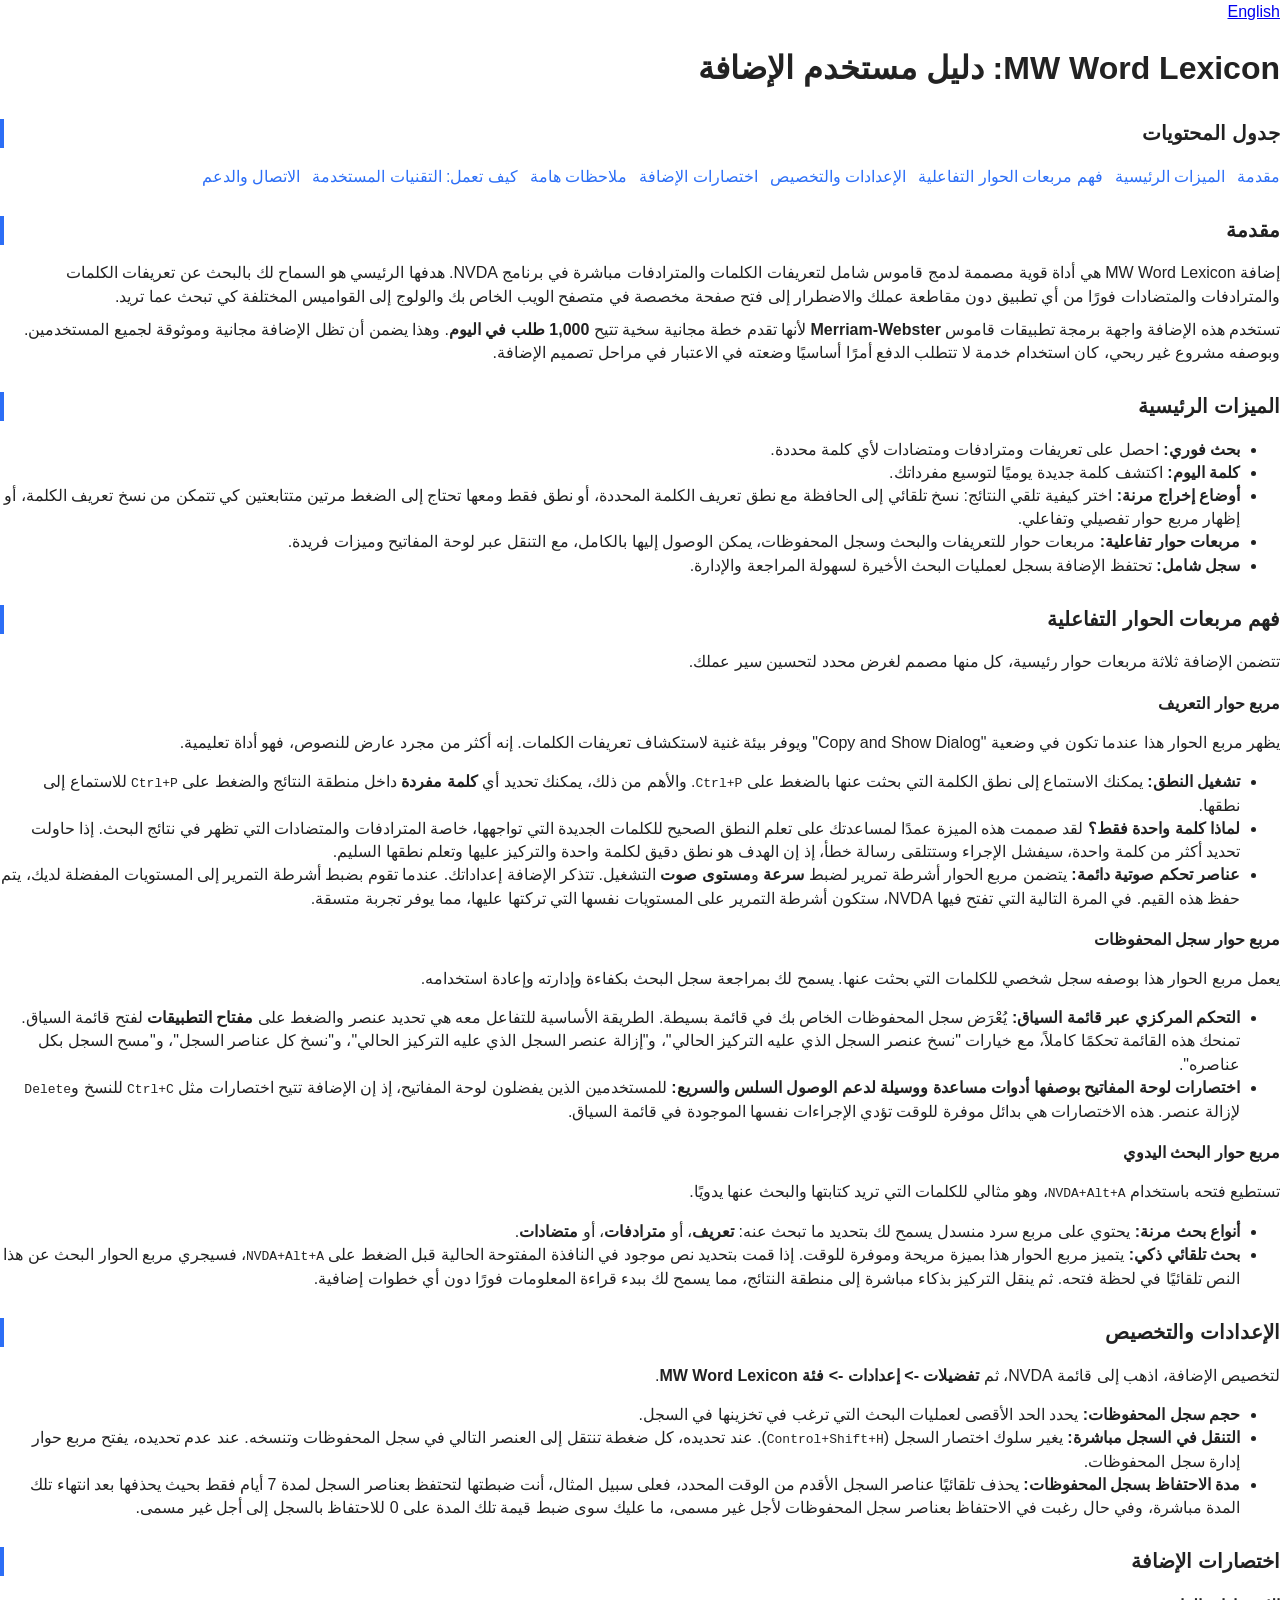
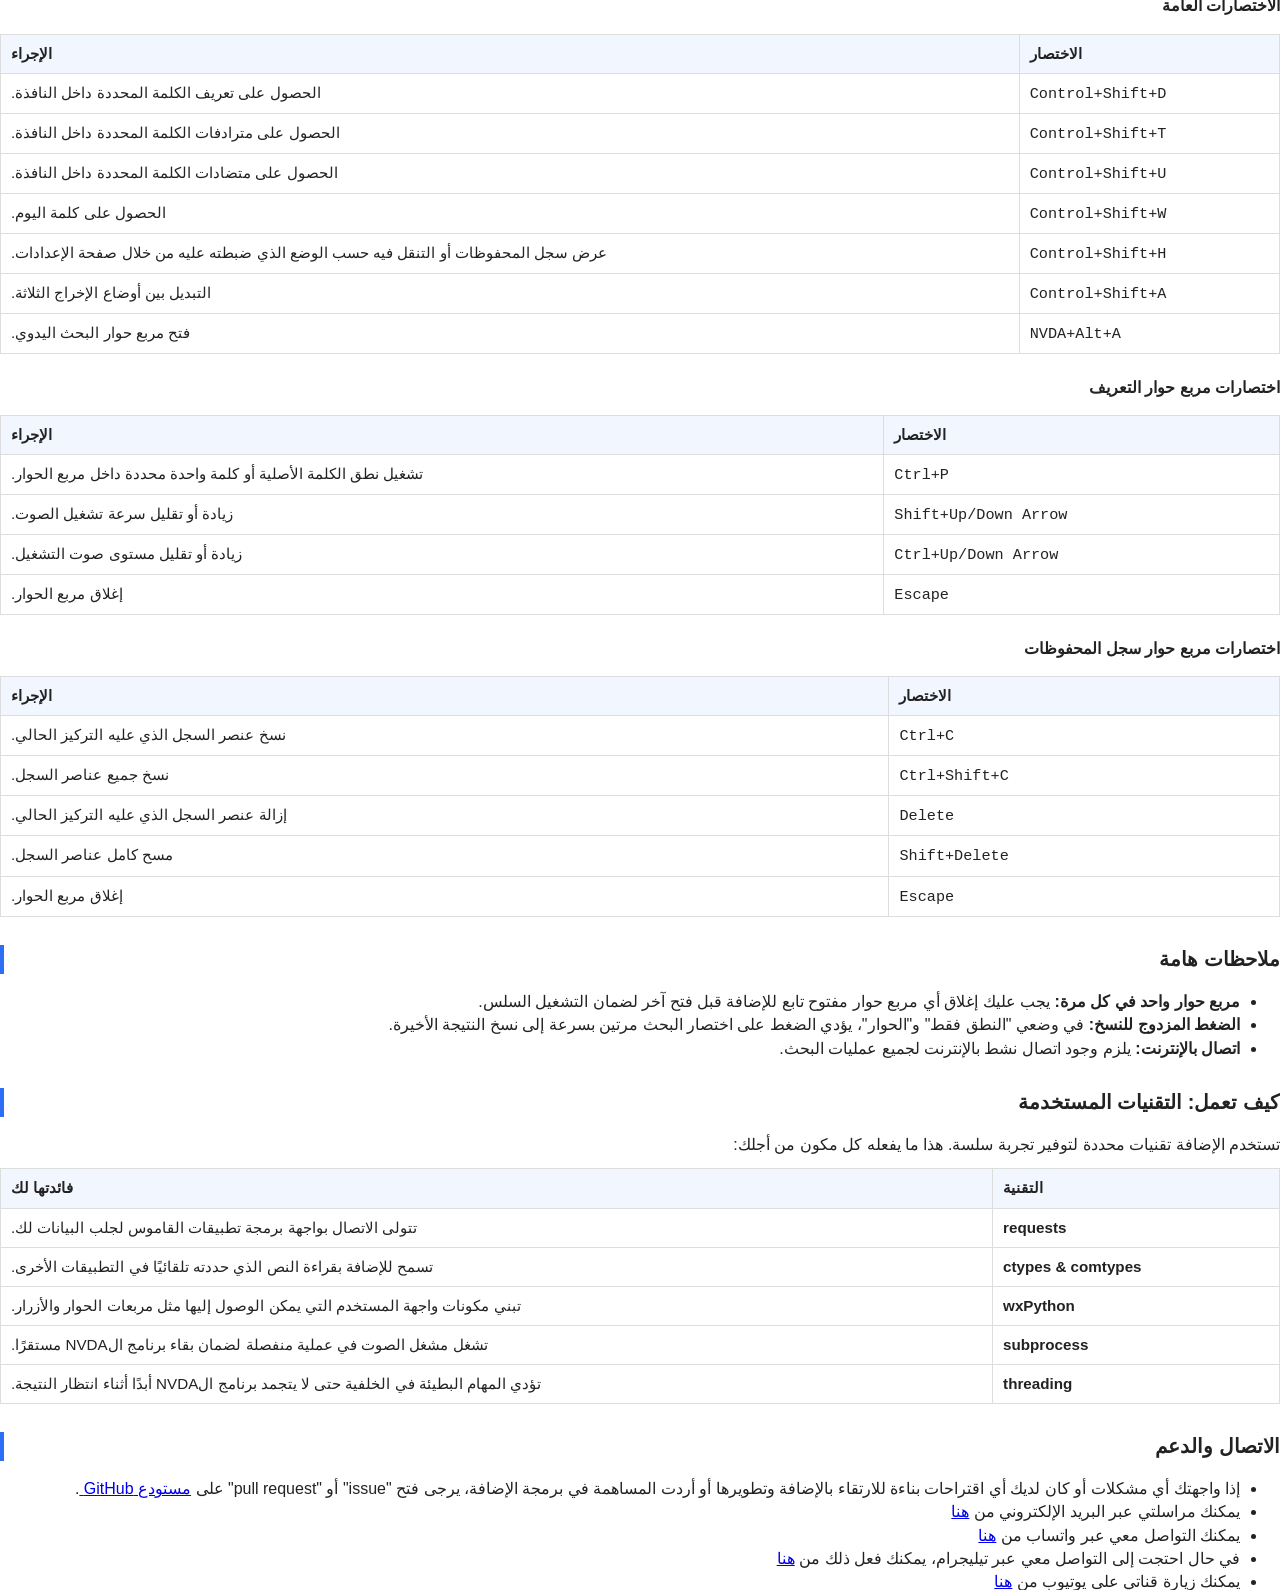
==== docs/ar/ara.html @ 2c781e79 "Add user guide in both English and Arabic for the add-on" ====
<!DOCTYPE html>
<html lang="ar" dir="rtl">
<head>
    <meta charset="UTF-8">
    <meta name="viewport" content="width=device-width, initial-scale=1.0">
    <title>دليل مستخدم إضافة MW Word Lexicon</title>
    <link rel="stylesheet" href="style.css">
</head>
<body>
    <a href="../en/eng.html">English</a>
    <div class="container">
        <h1>MW Word Lexicon: دليل مستخدم الإضافة</h1>

        <nav id="toc">
            <h2>جدول المحتويات</h2>
            <ul>
                <li><a href="#introduction">مقدمة</a></li>
                <li><a href="#features">الميزات الرئيسية</a></li>
                <li><a href="#dialogs">فهم مربعات الحوار التفاعلية</a></li>
                <li><a href="#settings">الإعدادات والتخصيص</a></li>
                <li><a href="#shortcuts">اختصارات الإضافة</a></li>
                <li><a href="#important-notes">ملاحظات هامة</a></li>
                <li><a href="#tech">كيف تعمل: التقنيات المستخدمة</a></li>
                <li><a href="#contact">الاتصال والدعم</a></li>
            </ul>
        </nav>

        <section id="introduction">
            <h2>مقدمة</h2>
            <p>
                إضافة MW Word Lexicon هي أداة قوية مصممة لدمج قاموس شامل لتعريفات الكلمات والمترادفات مباشرة في برنامج NVDA. هدفها الرئيسي هو السماح لك بالبحث عن تعريفات الكلمات والمترادفات والمتضادات فورًا من أي تطبيق دون مقاطعة عملك والاضطرار إلى فتح صفحة مخصصة في متصفح الويب الخاص بك والولوج إلى القواميس المختلفة كي تبحث عما تريد.
            </p>
            <p>
                تستخدم هذه الإضافة واجهة برمجة تطبيقات قاموس <strong>Merriam-Webster</strong> لأنها تقدم خطة مجانية سخية تتيح <strong>1,000 طلب في اليوم</strong>. وهذا يضمن أن تظل الإضافة مجانية وموثوقة لجميع المستخدمين. وبوصفه مشروع غير ربحي، كان استخدام خدمة لا تتطلب الدفع أمرًا أساسيًا وضعته في الاعتبار في مراحل تصميم الإضافة.
            </p>
        </section>

        <section id="features">
            <h2>الميزات الرئيسية</h2>
            <ul>
                <li><strong>بحث فوري:</strong> احصل على تعريفات ومترادفات ومتضادات لأي كلمة محددة.</li>
                <li><strong>كلمة اليوم:</strong> اكتشف كلمة جديدة يوميًا لتوسيع مفرداتك.</li>
                <li><strong>أوضاع إخراج مرنة:</strong> اختر كيفية تلقي النتائج: نسخ تلقائي إلى الحافظة مع نطق تعريف الكلمة المحددة، أو نطق فقط ومعها تحتاج إلى الضغط مرتين متتابعتين كي تتمكن من نسخ تعريف الكلمة، أو إظهار مربع حوار تفصيلي وتفاعلي.</li>
                <li><strong>مربعات حوار تفاعلية:</strong> مربعات حوار للتعريفات والبحث وسجل المحفوظات، يمكن الوصول إليها بالكامل، مع التنقل عبر لوحة المفاتيح وميزات فريدة.</li>
                <li><strong>سجل شامل:</strong> تحتفظ الإضافة بسجل لعمليات البحث الأخيرة لسهولة المراجعة والإدارة.</li>
            </ul>
        </section>

        <section id="dialogs">
            <h2>فهم مربعات الحوار التفاعلية</h2>
            <p>تتضمن الإضافة ثلاثة مربعات حوار رئيسية، كل منها مصمم لغرض محدد لتحسين سير عملك.</p>

            <h3>مربع حوار التعريف</h3>
            <p>
                يظهر مربع الحوار هذا عندما تكون في وضعية "Copy and Show Dialog" ويوفر بيئة غنية لاستكشاف تعريفات الكلمات. إنه أكثر من مجرد عارض للنصوص، فهو أداة تعليمية.
            </p>
            <ul>
                <li>
                    <strong>تشغيل النطق:</strong> يمكنك الاستماع إلى نطق الكلمة التي بحثت عنها بالضغط على <code>Ctrl+P</code>. والأهم من ذلك، يمكنك تحديد أي <strong>كلمة مفردة</strong> داخل منطقة النتائج والضغط على <code>Ctrl+P</code> للاستماع إلى نطقها.
                </li>
                <li>
                    <strong>لماذا كلمة واحدة فقط؟</strong> لقد صممت هذه الميزة عمدًا لمساعدتك على تعلم النطق الصحيح للكلمات الجديدة التي تواجهها، خاصة المترادفات والمتضادات التي تظهر في نتائج البحث. إذا حاولت تحديد أكثر من كلمة واحدة، سيفشل الإجراء وستتلقى رسالة خطأ، إذ إن الهدف هو نطق دقيق لكلمة واحدة والتركيز عليها وتعلم نطقها السليم.
                </li>
                <li>
                    <strong>عناصر تحكم صوتية دائمة:</strong> يتضمن مربع الحوار أشرطة تمرير لضبط <strong>سرعة</strong> و<strong>مستوى صوت</strong> التشغيل. تتذكر الإضافة إعداداتك. عندما تقوم بضبط أشرطة التمرير إلى المستويات المفضلة لديك، يتم حفظ هذه القيم. في المرة التالية التي تفتح فيها NVDA، ستكون أشرطة التمرير على المستويات نفسها التي تركتها عليها، مما يوفر تجربة متسقة.
                </li>
            </ul>

            <h3>مربع حوار سجل المحفوظات</h3>
            <p>
                يعمل مربع الحوار هذا بوصفه سجل شخصي للكلمات التي بحثت عنها. يسمح لك بمراجعة سجل البحث بكفاءة وإدارته وإعادة استخدامه.
            </p>
            <ul>
                <li>
                    <strong>التحكم المركزي عبر قائمة السياق:</strong> يُعْرَض سجل المحفوظات الخاص بك في قائمة بسيطة. الطريقة الأساسية للتفاعل معه هي تحديد عنصر والضغط على <strong>مفتاح التطبيقات</strong> لفتح قائمة السياق. تمنحك هذه القائمة تحكمًا كاملاً، مع خيارات "نسخ عنصر السجل الذي عليه التركيز الحالي"، و"إزالة عنصر السجل الذي عليه التركيز الحالي"، و"نسخ كل عناصر السجل"، و"مسح السجل بكل عناصره".
                </li>
                <li>
                    <strong>اختصارات لوحة المفاتيح بوصفها أدوات مساعدة ووسيلة لدعم الوصول السلس والسريع:</strong> للمستخدمين الذين يفضلون لوحة المفاتيح، إذ إن الإضافة تتيح اختصارات مثل <code>Ctrl+C</code> للنسخ و<code>Delete</code> لإزالة عنصر. هذه الاختصارات هي بدائل موفرة للوقت تؤدي الإجراءات نفسها الموجودة في قائمة السياق.
                </li>
            </ul>

            <h3>مربع حوار البحث اليدوي</h3>
            <p>
                تستطيع فتحه باستخدام <code>NVDA+Alt+A</code>، وهو مثالي للكلمات التي تريد كتابتها والبحث عنها يدويًا.
            </p>
            <ul>
                <li>
                    <strong>أنواع بحث مرنة:</strong> يحتوي على مربع سرد منسدل يسمح لك بتحديد ما تبحث عنه: <strong>تعريف</strong>، أو <strong>مترادفات</strong>، أو <strong>متضادات</strong>.
                </li>
                <li>
                    <strong>بحث تلقائي ذكي:</strong> يتميز مربع الحوار هذا بميزة مريحة وموفرة للوقت. إذا قمت بتحديد نص موجود في النافذة المفتوحة الحالية  قبل الضغط على <code>NVDA+Alt+A</code>، فسيجري مربع الحوار البحث عن هذا النص تلقائيًا في لحظة فتحه. ثم ينقل التركيز بذكاء مباشرة إلى منطقة النتائج، مما يسمح لك ببدء قراءة المعلومات فورًا دون أي خطوات إضافية.
                </li>
            </ul>
        </section>

        <section id="settings">
             <h2>الإعدادات والتخصيص</h2>
            <p>
                لتخصيص الإضافة، اذهب إلى قائمة NVDA، ثم <strong>تفضيلات -> إعدادات -> فئة MW Word Lexicon</strong>.
            </p>
            <ul>
                <li><strong>حجم سجل المحفوظات:</strong> يحدد الحد الأقصى لعمليات البحث التي ترغب في تخزينها في السجل.</li>
                <li><strong>التنقل في السجل مباشرة:</strong> يغير سلوك اختصار السجل (<code>Control+Shift+H</code>). عند تحديده، كل ضغطة تنتقل إلى العنصر التالي في سجل المحفوظات وتنسخه. عند عدم تحديده، يفتح مربع حوار إدارة سجل المحفوظات.</li>
                <li><strong>مدة الاحتفاظ بسجل المحفوظات:</strong> يحذف تلقائيًا عناصر السجل الأقدم من الوقت المحدد، فعلى سبيل المثال، أنت ضبطتها لتحتفظ بعناصر السجل لمدة 7 أيام فقط بحيث يحذفها بعد انتهاء تلك المدة مباشرة، وفي حال رغبت في الاحتفاظ بعناصر سجل المحفوظات لأجل غير مسمى، ما عليك سوى ضبط قيمة تلك المدة على 0 للاحتفاظ بالسجل إلى أجل غير مسمى.</li>
            </ul>
        </section>

        <section id="shortcuts">
            <h2>اختصارات الإضافة</h2>
            
            <h3>الاختصارات العامة</h3>
            <table>
                <thead><tr><th>الاختصار</th><th>الإجراء</th></tr></thead>
                <tbody>
                    <tr><td><code>Control+Shift+D</code></td><td>الحصول على تعريف الكلمة المحددة داخل النافذة.</td></tr>
                    <tr><td><code>Control+Shift+T</code></td><td>الحصول على مترادفات الكلمة المحددة داخل النافذة.</td></tr>
                    <tr><td><code>Control+Shift+U</code></td><td>الحصول على متضادات الكلمة المحددة داخل النافذة.</td></tr>
                    <tr><td><code>Control+Shift+W</code></td><td>الحصول على كلمة اليوم.</td></tr>
                    <tr><td><code>Control+Shift+H</code></td><td>عرض سجل المحفوظات أو التنقل فيه حسب الوضع الذي ضبطته عليه من خلال صفحة الإعدادات.</td></tr>
                    <tr><td><code>Control+Shift+A</code></td><td>التبديل بين أوضاع الإخراج الثلاثة.</td></tr>
                    <tr><td><code>NVDA+Alt+A</code></td><td>فتح مربع حوار البحث اليدوي.</td></tr>
                </tbody>
            </table>

            <h3>اختصارات مربع حوار التعريف</h3>
            <table>
                <thead><tr><th>الاختصار</th><th>الإجراء</th></tr></thead>
                <tbody>
                    <tr><td><code>Ctrl+P</code></td><td>تشغيل نطق الكلمة الأصلية أو كلمة واحدة محددة داخل مربع الحوار.</td></tr>
                    <tr><td><code>Shift+Up/Down Arrow</code></td><td>زيادة أو تقليل سرعة تشغيل الصوت.</td></tr>
                    <tr><td><code>Ctrl+Up/Down Arrow</code></td><td>زيادة أو تقليل مستوى صوت التشغيل.</td></tr>
                    <tr><td><code>Escape</code></td><td>إغلاق مربع الحوار.</td></tr>
                </tbody>
            </table>

            <h3>اختصارات مربع حوار سجل المحفوظات</h3>
            <table>
                <thead><tr><th>الاختصار</th><th>الإجراء</th></tr></thead>
                <tbody>
                    <tr><td><code>Ctrl+C</code></td><td>نسخ عنصر السجل الذي عليه التركيز الحالي.</td></tr>
                    <tr><td><code>Ctrl+Shift+C</code></td><td>نسخ جميع عناصر السجل.</td></tr>
                    <tr><td><code>Delete</code></td><td>إزالة عنصر السجل الذي عليه التركيز الحالي.</td></tr>
                    <tr><td><code>Shift+Delete</code></td><td>مسح كامل عناصر السجل.</td></tr>
                    <tr><td><code>Escape</code></td><td>إغلاق مربع الحوار.</td></tr>
                </tbody>
            </table>
        </section>
        
        <section id="important-notes">
            <h2>ملاحظات هامة</h2>
            <ul>
                <li><strong>مربع حوار واحد في كل مرة:</strong> يجب عليك إغلاق أي مربع حوار مفتوح تابع للإضافة قبل فتح آخر لضمان التشغيل السلس.</li>
                <li><strong>الضغط المزدوج للنسخ:</strong> في وضعي "النطق فقط" و"الحوار"، يؤدي الضغط على اختصار البحث مرتين بسرعة إلى نسخ النتيجة الأخيرة.</li>
                <li><strong>اتصال بالإنترنت:</strong> يلزم وجود اتصال نشط بالإنترنت لجميع عمليات البحث.</li>
            </ul>
        </section>

        <section id="tech">
            <h2>كيف تعمل: التقنيات المستخدمة</h2>
            <p>تستخدم الإضافة تقنيات محددة لتوفير تجربة سلسة. هذا ما يفعله كل مكون من أجلك:</p>
            <table>
                <thead>
                    <tr>
                        <th>التقنية</th>
                        <th>فائدتها لك</th>
                    </tr>
                </thead>
                <tbody>
                    <tr>
                        <td><strong>requests</strong></td>
                        <td>تتولى الاتصال بواجهة برمجة تطبيقات القاموس لجلب البيانات لك.</td>
                    </tr>
                    <tr>
                        <td><strong>ctypes & comtypes</strong></td>
                        <td>تسمح للإضافة بقراءة النص الذي حددته تلقائيًا في التطبيقات الأخرى.</td>
                    </tr>
                    <tr>
                        <td><strong>wxPython</strong></td>
                        <td>تبني مكونات واجهة المستخدم التي يمكن الوصول إليها مثل مربعات الحوار والأزرار.</td>
                    </tr>
                    <tr>
                        <td><strong>subprocess</strong></td>
                        <td>تشغل مشغل الصوت في عملية منفصلة لضمان بقاء برنامج الNVDA مستقرًا.</td>
                    </tr>
                    <tr>
                        <td><strong>threading</strong></td>
                        <td>تؤدي المهام البطيئة في الخلفية حتى لا يتجمد برنامج الNVDA أبدًا أثناء انتظار النتيجة.</td>
                    </tr>
                </tbody>
            </table>
        </section>

        <section id="contact">
            <h2>الاتصال والدعم</h2>
            <ul>
                <li>إذا واجهتك أي مشكلات أو كان لديك أي اقتراحات بناءة للارتقاء بالإضافة وتطويرها أو أردت المساهمة في برمجة الإضافة، يرجى فتح "issue" أو "pull request" على
                    <a href="https://github.com/Abdullahashraf32/MW-word-lexicon/tree/MW-word-lexicon/">
                        مستودع GitHub
                    </a>.
                </li>
                <li>يمكنك مراسلتي عبر البريد الإلكتروني من <a href="mailto: abdullahashraf4846@gmail.com">هنا</a></li>
                <li>يمكنك التواصل معي عبر واتساب من <a href="https://wa.me/+201148467527">هنا</a></li>
                <li>في حال احتجت إلى التواصل معي عبر تيليجرام، يمكنك فعل ذلك من <a href="https://t.me/abdullahashraf4846">هنا</a></li>
                <li>يمكنك زيارة قناتي على يوتيوب من <a href="https://www.youtube.com/@AbdullahAshraf-zc5dx">هنا</a></li>
            </ul>
        </section>
    </div>
</body>
</html>
---- docs/ar/style.css ----
:root {
  --max-width: 980px;
  --accent: #2c6ef6;
  --muted: #666;
  --striped-bg: #fafafa;
  --table-border: #ddd;
  --heading-bg: #f6f8fb;
}

body {
  font-family: -apple-system, BlinkMacSystemFont, "Segoe UI", Roboto, "Helvetica Neue", Arial, sans-serif;
  margin: 0;
  padding: 0;
  color: #222;
  line-height: 1.45;
  background: #fff;
}

header {
  background: var(--heading-bg);
  border-bottom: 1px solid #e6e9ef;
  padding: 18px;
}

header h1 {
  margin: 0 0 8px 0;
  font-size: 1.6rem;
}

nav ul {
  list-style: none;
  padding: 0;
  margin: 0;
  display: flex;
  gap: 12px;
}

nav a {
  color: var(--accent);
  text-decoration: none;
}

main {
  max-width: var(--max-width);
  margin: 18px auto;
  padding: 0 18px;
}

h2 {
  margin-top: 28px;
  font-size: 1.25rem;
  border-left: 4px solid var(--accent);
  padding-left: 10px;
  background: #fff;
}

h3 {
  margin-top: 18px;
  font-size: 1rem;
}

p {
  margin: 10px 0;
}

table {
  width: 100%;
  border-collapse: collapse;
  margin: 12px 0 22px 0;
  font-size: 0.95rem;
}

table th,
table td {
  border: 1px solid var(--table-border);
  padding: 8px 10px;
  text-align: left;
  vertical-align: top;
}

table thead th {
  background: #f2f6ff;
  font-weight: 600;
}

table.striped tbody tr:nth-child(odd) {
  background: var(--striped-bg);
}

nav a:hover,
nav a:focus {
  text-decoration: underline;
}

footer {
  max-width: var(--max-width);
  margin: 24px auto;
  padding: 10px 18px;
  color: var(--muted);
  font-size: 0.9rem;
  border-top: 1px solid #eee;
}
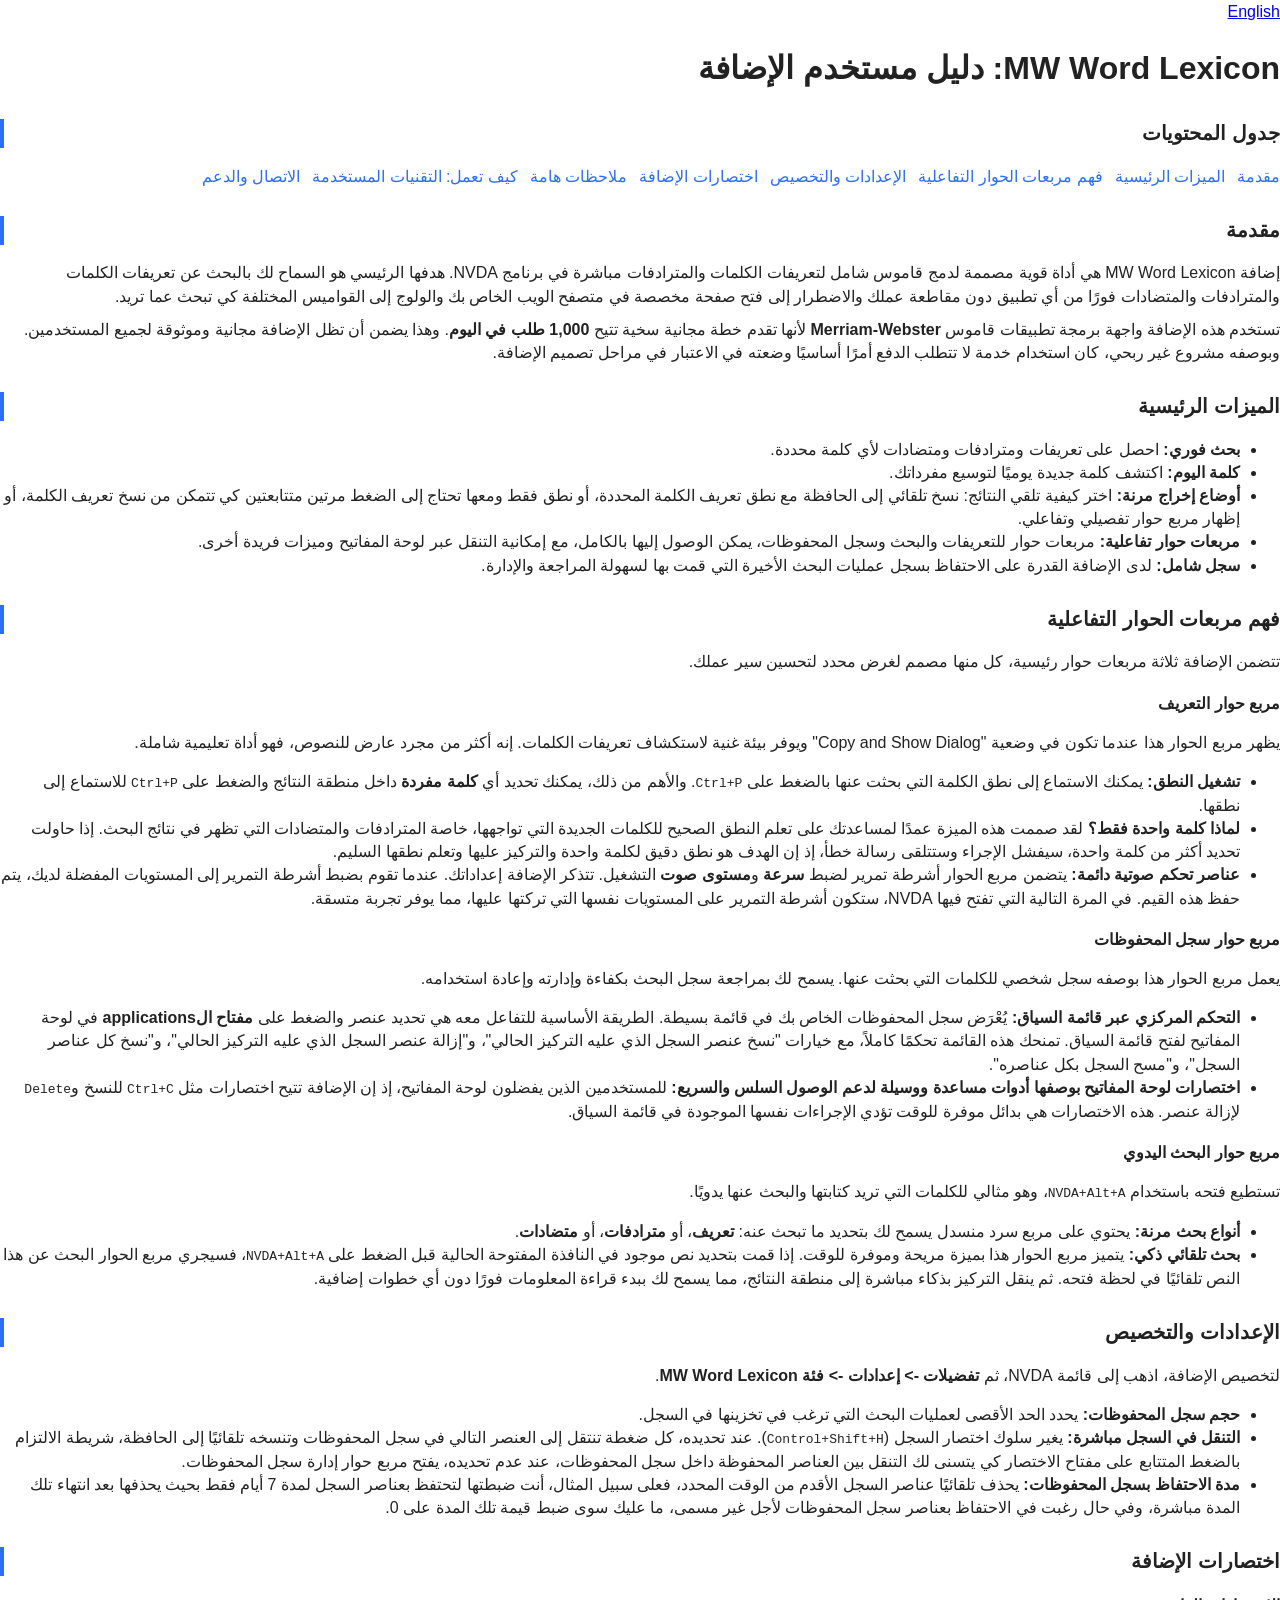
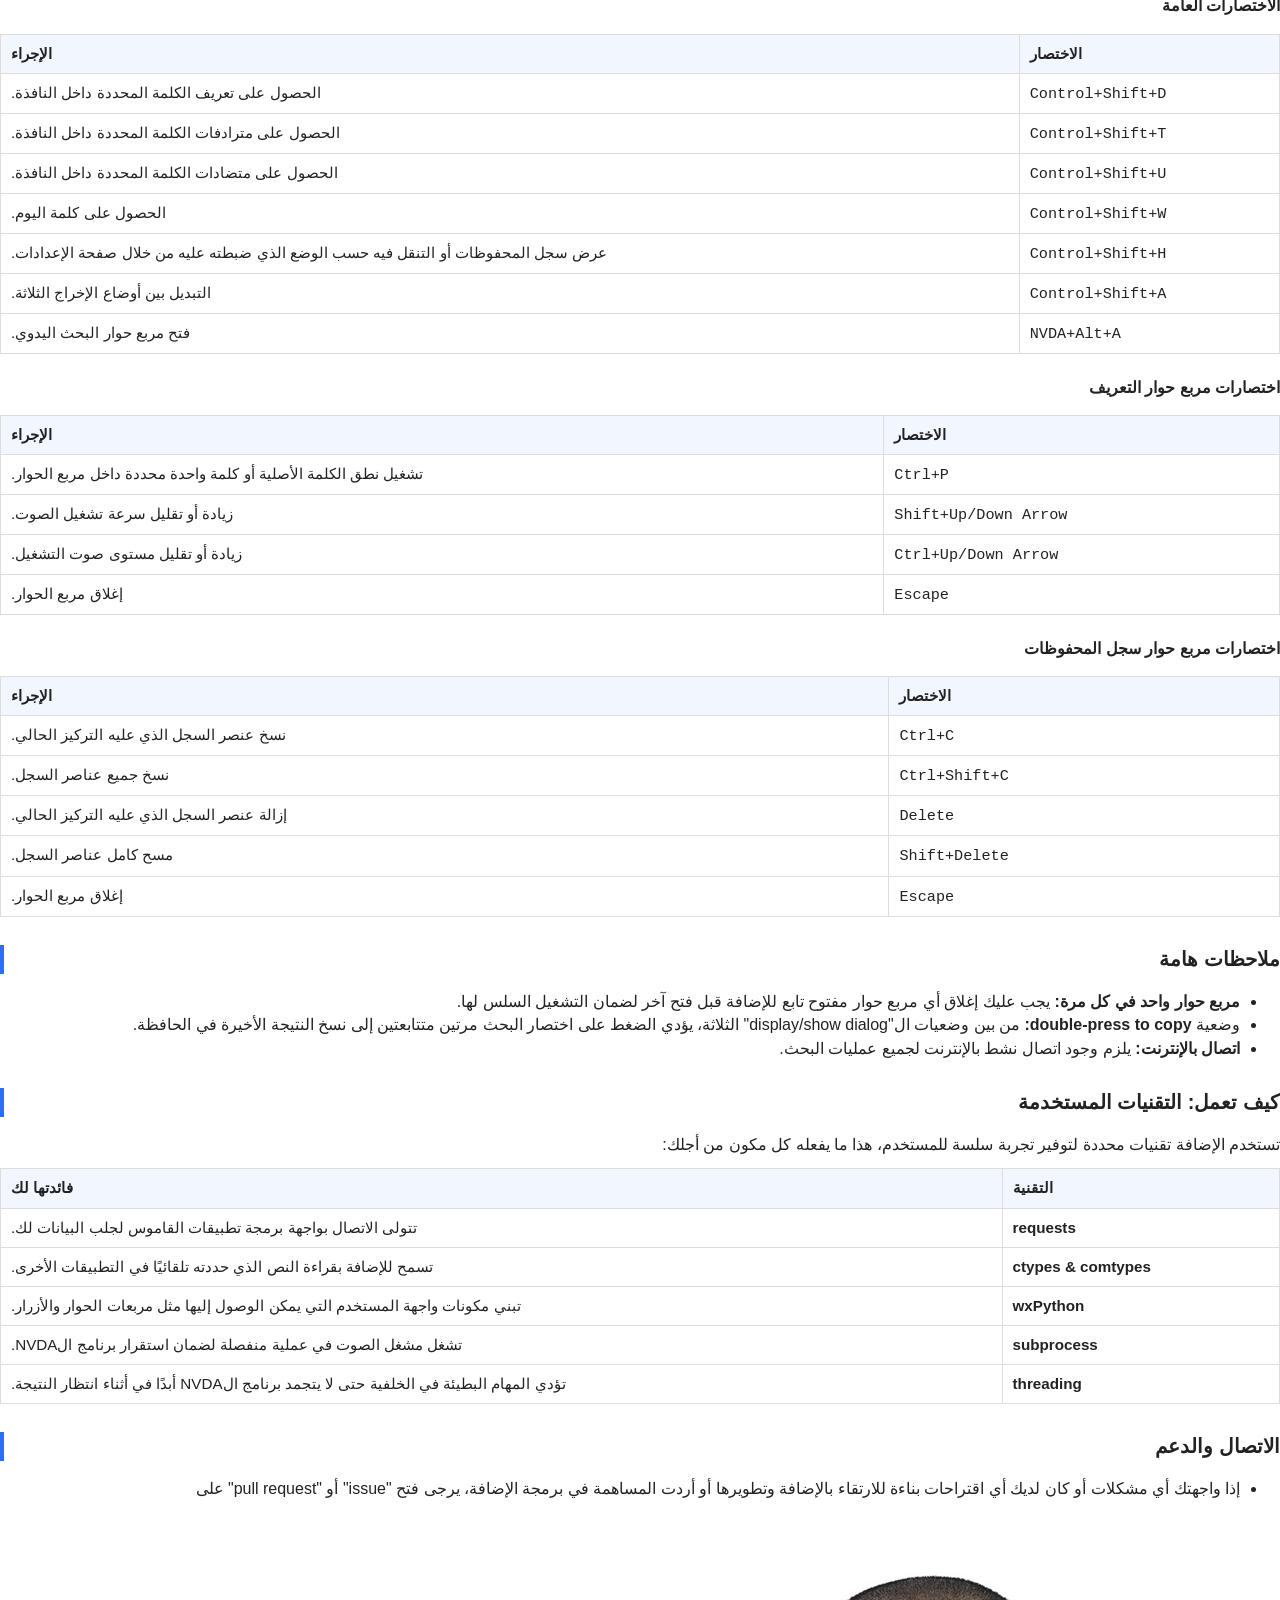
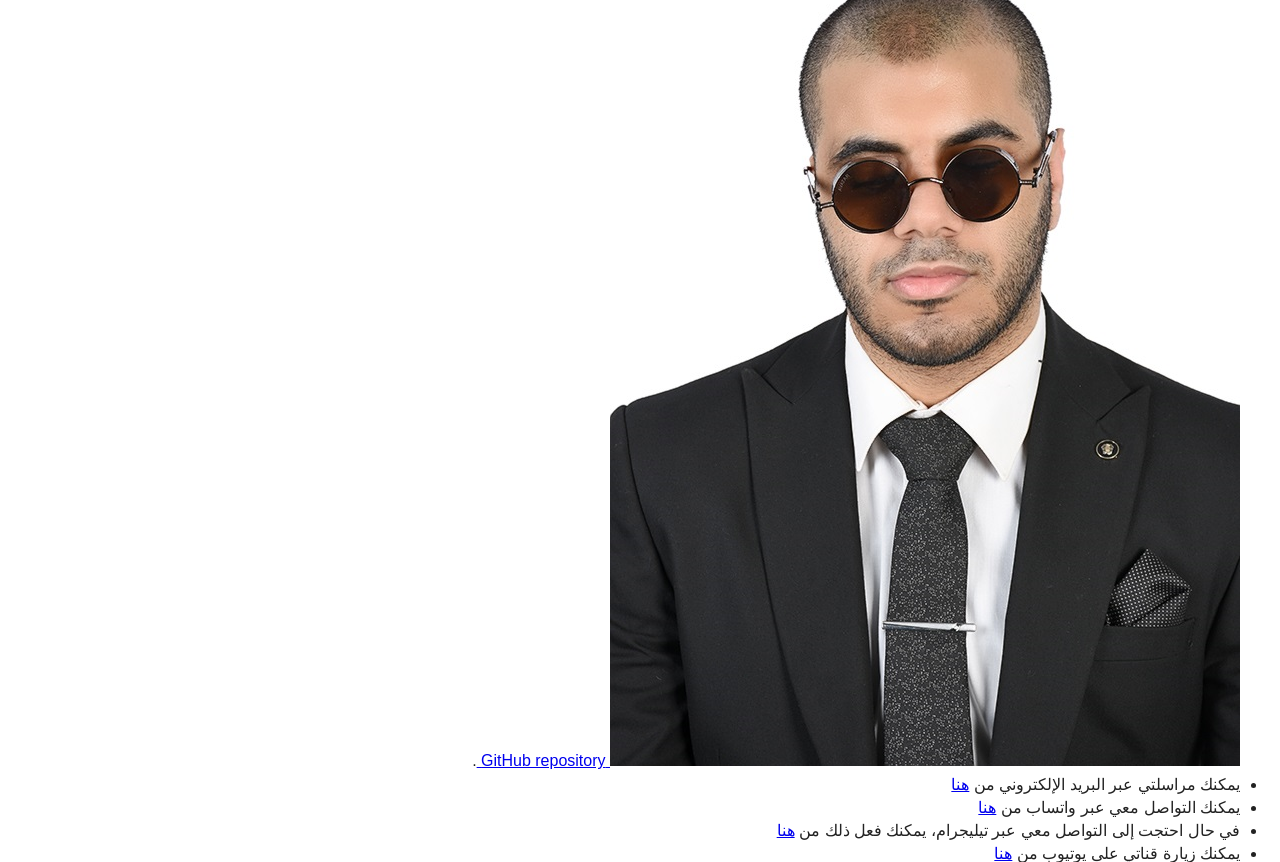
==== commit 4b2cc31f: "Add NVDA addon template, include GPLv2 LICENSE file, and adding some improvements for the user guide" ====
--- a/docs/ar/ara.html
+++ b/docs/ar/ara.html
@@ -41,8 +41,8 @@
                 <li><strong>بحث فوري:</strong> احصل على تعريفات ومترادفات ومتضادات لأي كلمة محددة.</li>
                 <li><strong>كلمة اليوم:</strong> اكتشف كلمة جديدة يوميًا لتوسيع مفرداتك.</li>
                 <li><strong>أوضاع إخراج مرنة:</strong> اختر كيفية تلقي النتائج: نسخ تلقائي إلى الحافظة مع نطق تعريف الكلمة المحددة، أو نطق فقط ومعها تحتاج إلى الضغط مرتين متتابعتين كي تتمكن من نسخ تعريف الكلمة، أو إظهار مربع حوار تفصيلي وتفاعلي.</li>
-                <li><strong>مربعات حوار تفاعلية:</strong> مربعات حوار للتعريفات والبحث وسجل المحفوظات، يمكن الوصول إليها بالكامل، مع التنقل عبر لوحة المفاتيح وميزات فريدة.</li>
-                <li><strong>سجل شامل:</strong> تحتفظ الإضافة بسجل لعمليات البحث الأخيرة لسهولة المراجعة والإدارة.</li>
+                <li><strong>مربعات حوار تفاعلية:</strong> مربعات حوار للتعريفات والبحث وسجل المحفوظات، يمكن الوصول إليها بالكامل، مع إمكانية التنقل عبر لوحة المفاتيح وميزات فريدة أخرى.</li>
+                <li><strong>سجل شامل:</strong> لدى الإضافة القدرة على الاحتفاظ بسجل عمليات البحث الأخيرة التي قمت بها لسهولة المراجعة والإدارة.</li>
             </ul>
         </section>
 
@@ -52,7 +52,7 @@
 
             <h3>مربع حوار التعريف</h3>
             <p>
-                يظهر مربع الحوار هذا عندما تكون في وضعية "Copy and Show Dialog" ويوفر بيئة غنية لاستكشاف تعريفات الكلمات. إنه أكثر من مجرد عارض للنصوص، فهو أداة تعليمية.
+                يظهر مربع الحوار هذا عندما تكون في وضعية "Copy and Show Dialog" ويوفر بيئة غنية لاستكشاف تعريفات الكلمات. إنه أكثر من مجرد عارض للنصوص، فهو أداة تعليمية شاملة.
             </p>
             <ul>
                 <li>
@@ -72,7 +72,7 @@
             </p>
             <ul>
                 <li>
-                    <strong>التحكم المركزي عبر قائمة السياق:</strong> يُعْرَض سجل المحفوظات الخاص بك في قائمة بسيطة. الطريقة الأساسية للتفاعل معه هي تحديد عنصر والضغط على <strong>مفتاح التطبيقات</strong> لفتح قائمة السياق. تمنحك هذه القائمة تحكمًا كاملاً، مع خيارات "نسخ عنصر السجل الذي عليه التركيز الحالي"، و"إزالة عنصر السجل الذي عليه التركيز الحالي"، و"نسخ كل عناصر السجل"، و"مسح السجل بكل عناصره".
+                    <strong>التحكم المركزي عبر قائمة السياق:</strong> يُعْرَض سجل المحفوظات الخاص بك في قائمة بسيطة. الطريقة الأساسية للتفاعل معه هي تحديد عنصر والضغط على <strong>مفتاح الapplications</strong> في لوحة المفاتيح لفتح قائمة السياق. تمنحك هذه القائمة تحكمًا كاملاً، مع خيارات "نسخ عنصر السجل الذي عليه التركيز الحالي"، و"إزالة عنصر السجل الذي عليه التركيز الحالي"، و"نسخ كل عناصر السجل"، و"مسح السجل بكل عناصره".
                 </li>
                 <li>
                     <strong>اختصارات لوحة المفاتيح بوصفها أدوات مساعدة ووسيلة لدعم الوصول السلس والسريع:</strong> للمستخدمين الذين يفضلون لوحة المفاتيح، إذ إن الإضافة تتيح اختصارات مثل <code>Ctrl+C</code> للنسخ و<code>Delete</code> لإزالة عنصر. هذه الاختصارات هي بدائل موفرة للوقت تؤدي الإجراءات نفسها الموجودة في قائمة السياق.
@@ -100,8 +100,8 @@
             </p>
             <ul>
                 <li><strong>حجم سجل المحفوظات:</strong> يحدد الحد الأقصى لعمليات البحث التي ترغب في تخزينها في السجل.</li>
-                <li><strong>التنقل في السجل مباشرة:</strong> يغير سلوك اختصار السجل (<code>Control+Shift+H</code>). عند تحديده، كل ضغطة تنتقل إلى العنصر التالي في سجل المحفوظات وتنسخه. عند عدم تحديده، يفتح مربع حوار إدارة سجل المحفوظات.</li>
-                <li><strong>مدة الاحتفاظ بسجل المحفوظات:</strong> يحذف تلقائيًا عناصر السجل الأقدم من الوقت المحدد، فعلى سبيل المثال، أنت ضبطتها لتحتفظ بعناصر السجل لمدة 7 أيام فقط بحيث يحذفها بعد انتهاء تلك المدة مباشرة، وفي حال رغبت في الاحتفاظ بعناصر سجل المحفوظات لأجل غير مسمى، ما عليك سوى ضبط قيمة تلك المدة على 0 للاحتفاظ بالسجل إلى أجل غير مسمى.</li>
+                <li><strong>التنقل في السجل مباشرة:</strong> يغير سلوك اختصار السجل (<code>Control+Shift+H</code>). عند تحديده، كل ضغطة تنتقل إلى العنصر التالي في سجل المحفوظات وتنسخه تلقائيًا إلى الحافظة، شريطة الالتزام بالضغط المتتابع على مفتاح الاختصار كي يتسنى لك التنقل بين العناصر المحفوظة داخل سجل المحفوظات، عند عدم تحديده، يفتح مربع حوار إدارة سجل المحفوظات.</li>
+                <li><strong>مدة الاحتفاظ بسجل المحفوظات:</strong> يحذف تلقائيًا عناصر السجل الأقدم من الوقت المحدد، فعلى سبيل المثال، أنت ضبطتها لتحتفظ بعناصر السجل لمدة 7 أيام فقط بحيث يحذفها بعد انتهاء تلك المدة مباشرة، وفي حال رغبت في الاحتفاظ بعناصر سجل المحفوظات لأجل غير مسمى، ما عليك سوى ضبط قيمة تلك المدة على 0.</li>
             </ul>
         </section>
 
@@ -149,15 +149,15 @@
         <section id="important-notes">
             <h2>ملاحظات هامة</h2>
             <ul>
-                <li><strong>مربع حوار واحد في كل مرة:</strong> يجب عليك إغلاق أي مربع حوار مفتوح تابع للإضافة قبل فتح آخر لضمان التشغيل السلس.</li>
-                <li><strong>الضغط المزدوج للنسخ:</strong> في وضعي "النطق فقط" و"الحوار"، يؤدي الضغط على اختصار البحث مرتين بسرعة إلى نسخ النتيجة الأخيرة.</li>
+                <li><strong>مربع حوار واحد في كل مرة:</strong> يجب عليك إغلاق أي مربع حوار مفتوح تابع للإضافة قبل فتح آخر لضمان التشغيل السلس لها.</li>
+                <li>وضعية <strong>double-press to copy:</strong> من بين وضعيات ال"display/show dialog" الثلاثة، يؤدي الضغط على اختصار البحث مرتين متتابعتين إلى نسخ النتيجة الأخيرة في الحافظة.</li>
                 <li><strong>اتصال بالإنترنت:</strong> يلزم وجود اتصال نشط بالإنترنت لجميع عمليات البحث.</li>
             </ul>
         </section>
 
         <section id="tech">
             <h2>كيف تعمل: التقنيات المستخدمة</h2>
-            <p>تستخدم الإضافة تقنيات محددة لتوفير تجربة سلسة. هذا ما يفعله كل مكون من أجلك:</p>
+            <p>تستخدم الإضافة تقنيات محددة لتوفير تجربة سلسة للمستخدم، هذا ما يفعله كل مكون من أجلك:</p>
             <table>
                 <thead>
                     <tr>
@@ -180,11 +180,11 @@
                     </tr>
                     <tr>
                         <td><strong>subprocess</strong></td>
-                        <td>تشغل مشغل الصوت في عملية منفصلة لضمان بقاء برنامج الNVDA مستقرًا.</td>
+                        <td>تشغل مشغل الصوت في عملية منفصلة لضمان استقرار برنامج الNVDA.</td>
                     </tr>
                     <tr>
                         <td><strong>threading</strong></td>
-                        <td>تؤدي المهام البطيئة في الخلفية حتى لا يتجمد برنامج الNVDA أبدًا أثناء انتظار النتيجة.</td>
+                        <td>تؤدي المهام البطيئة في الخلفية حتى لا يتجمد برنامج الNVDA أبدًا في أثناء انتظار النتيجة.</td>
                     </tr>
                 </tbody>
             </table>
@@ -194,9 +194,11 @@
             <h2>الاتصال والدعم</h2>
             <ul>
                 <li>إذا واجهتك أي مشكلات أو كان لديك أي اقتراحات بناءة للارتقاء بالإضافة وتطويرها أو أردت المساهمة في برمجة الإضافة، يرجى فتح "issue" أو "pull request" على
-                    <a href="https://github.com/Abdullahashraf32/MW-word-lexicon/tree/MW-word-lexicon/">
-                        مستودع GitHub
-                    </a>.
+                    <a href="https://github.com/Abdullahashraf32/MW-word-lexicon/tree/MW-word-lexicon/"
+target="_blank" rel="noopener noreferrer">
+    <img src="DSC_8938.png" alt="My Photo"/>
+    GitHub repository
+  </a>.
                 </li>
                 <li>يمكنك مراسلتي عبر البريد الإلكتروني من <a href="mailto: abdullahashraf4846@gmail.com">هنا</a></li>
                 <li>يمكنك التواصل معي عبر واتساب من <a href="https://wa.me/+201148467527">هنا</a></li>
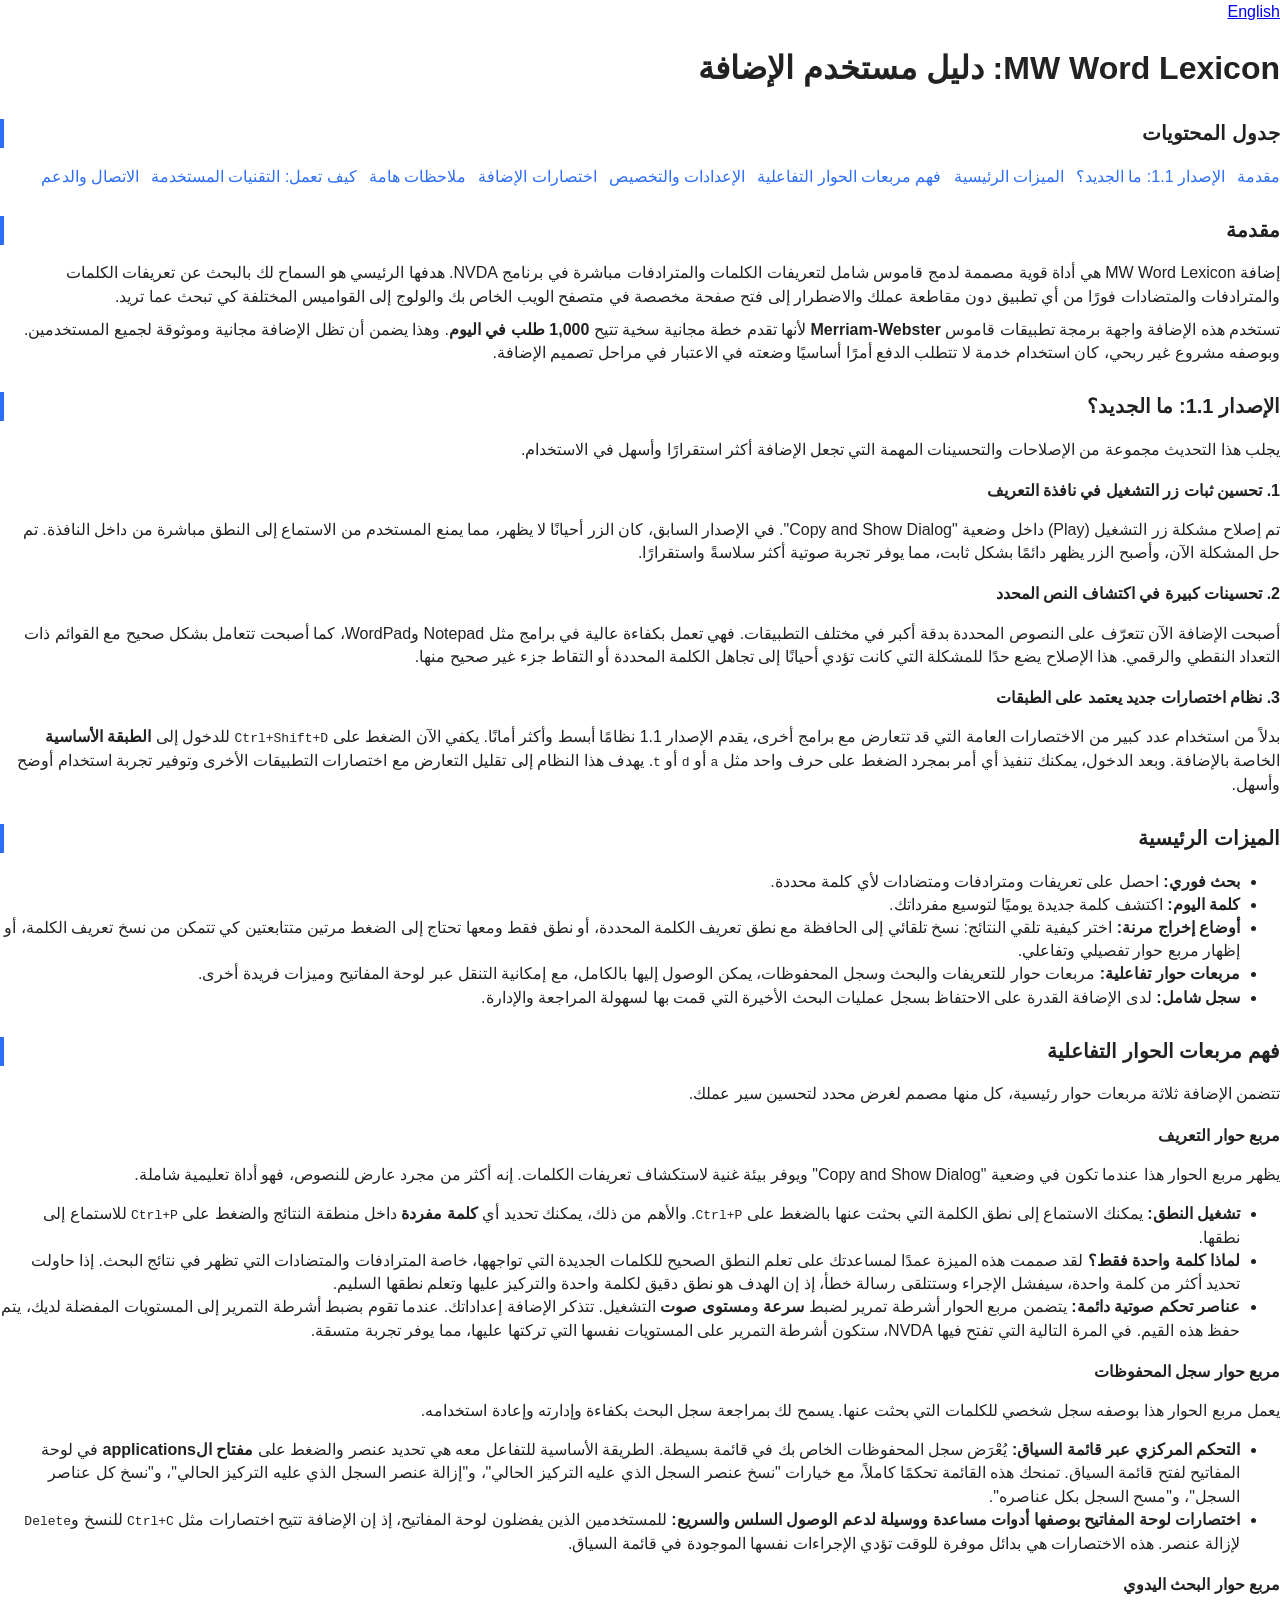
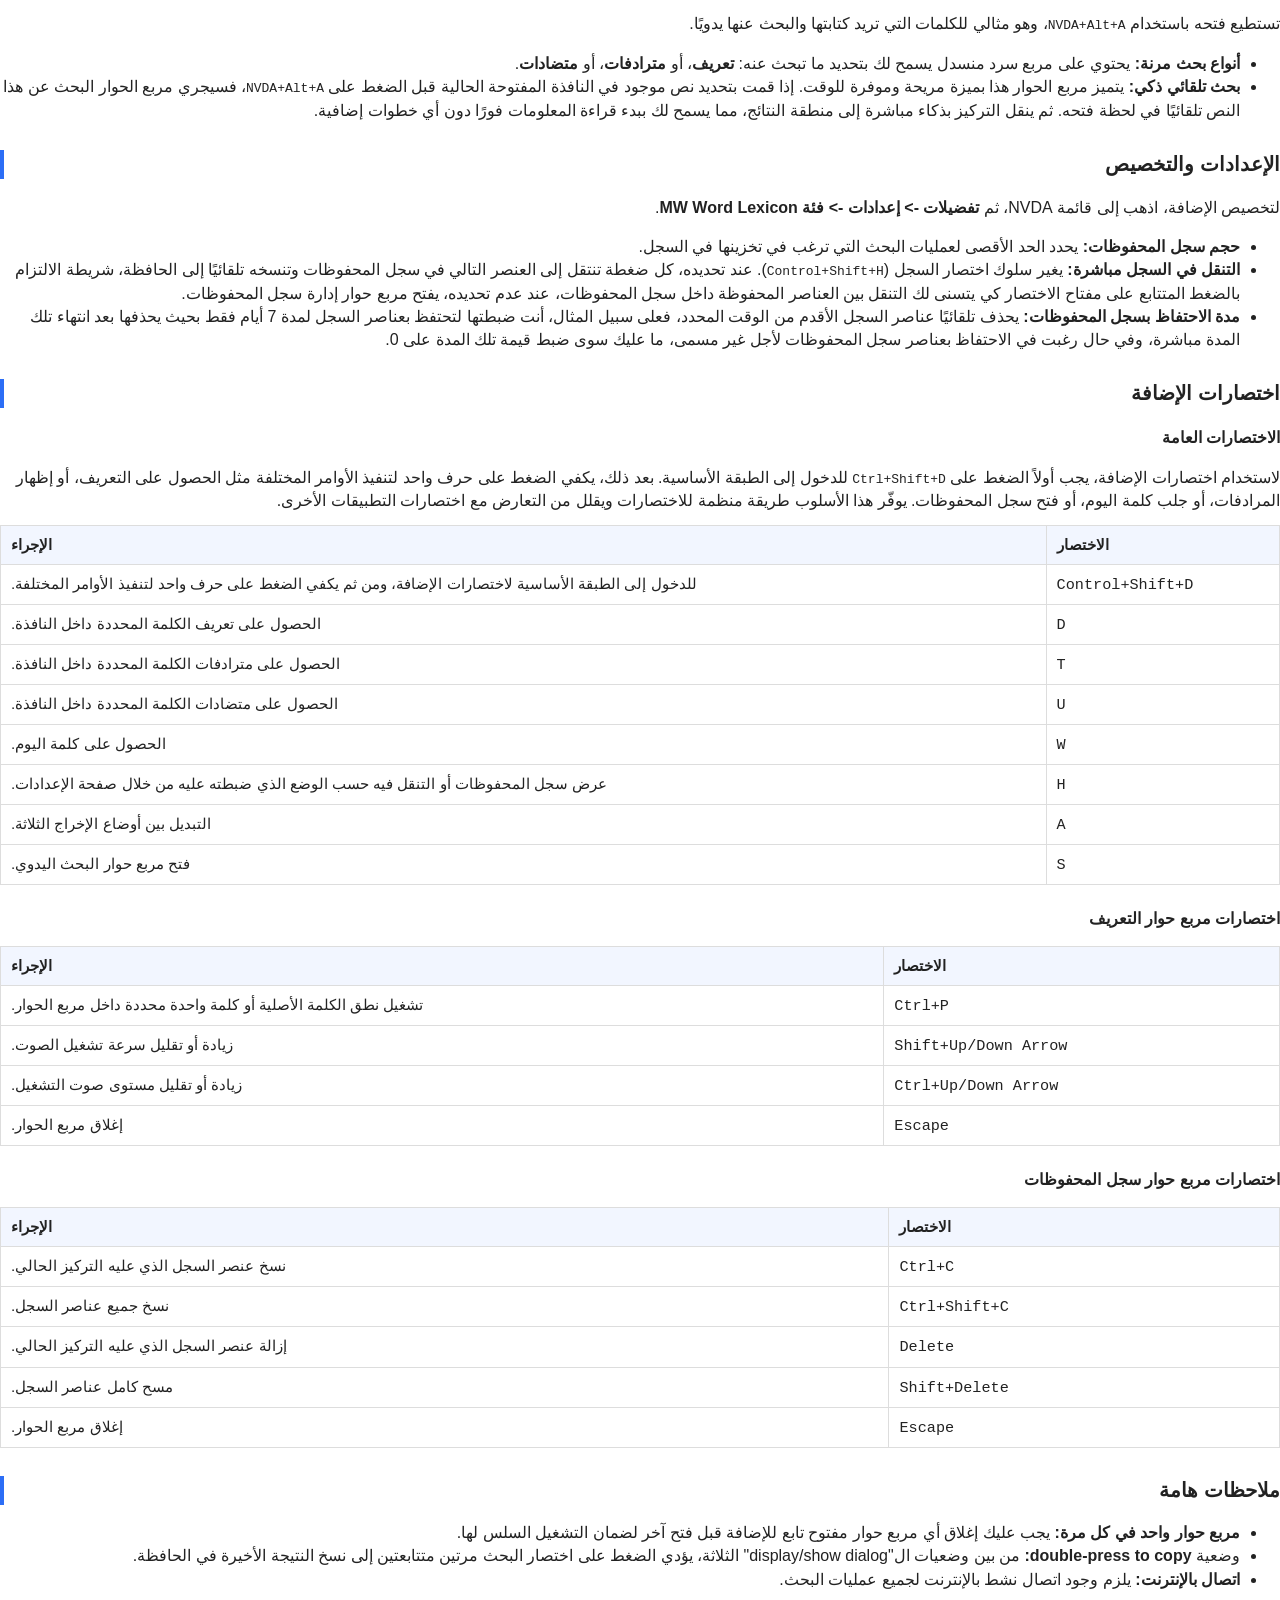
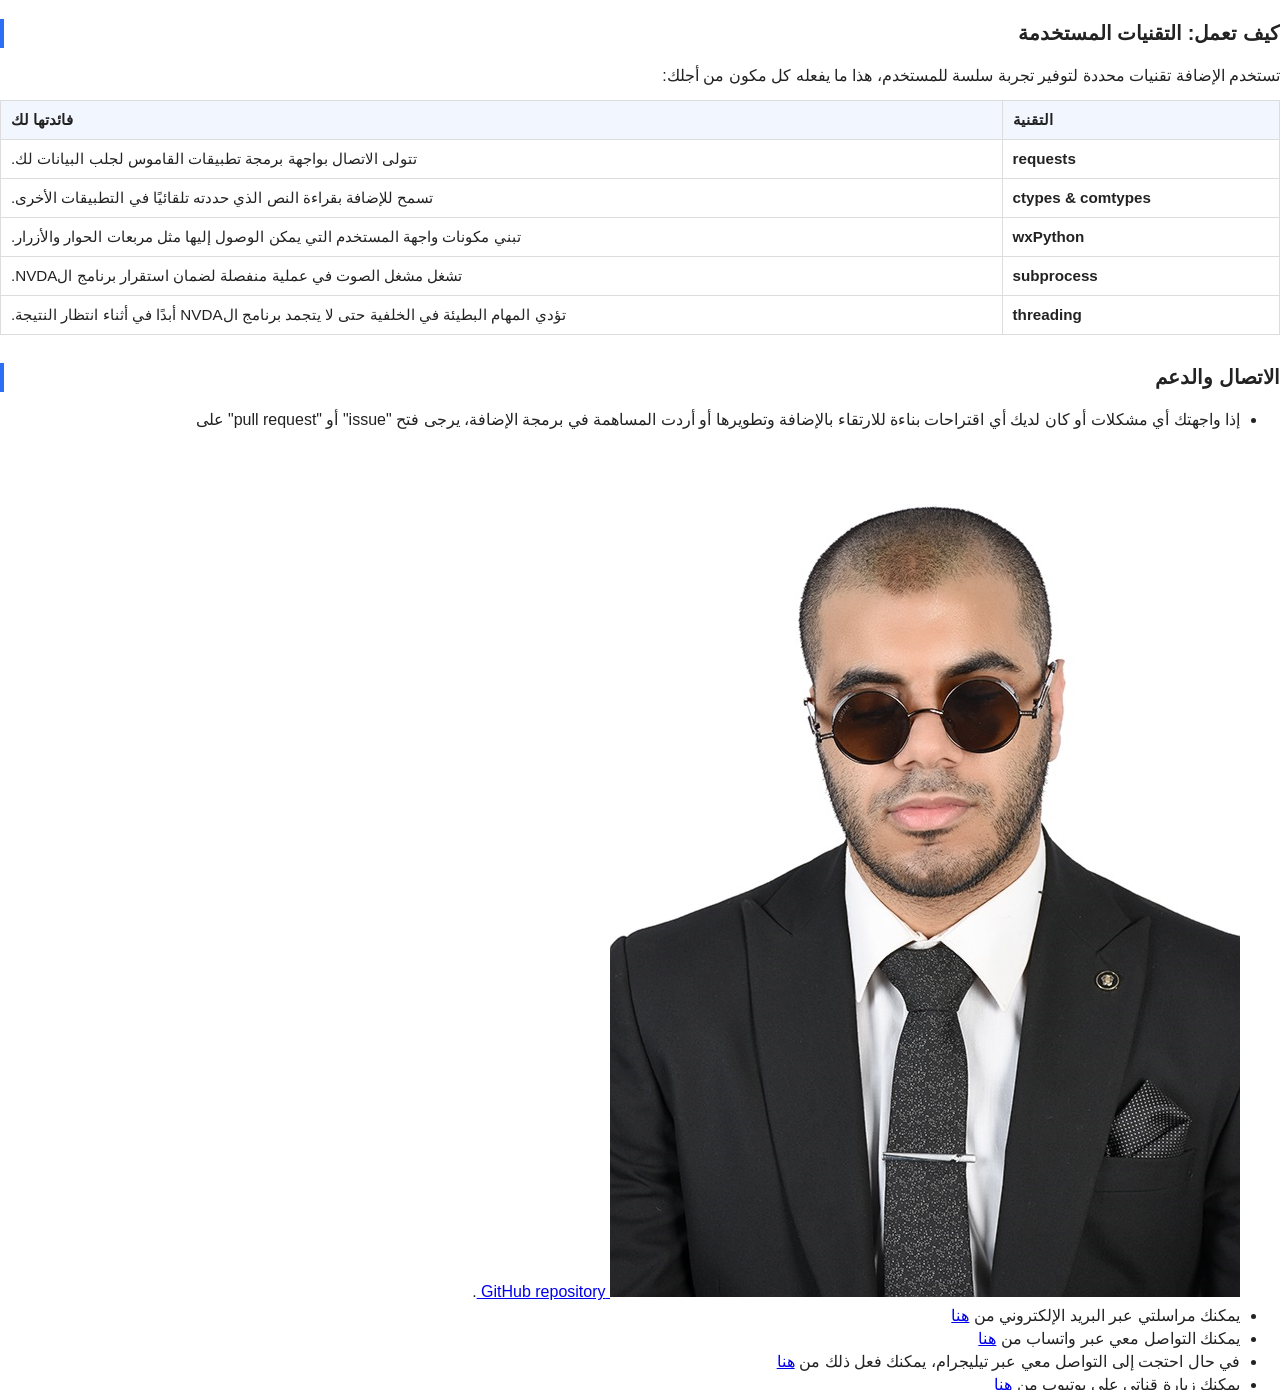
==== commit 26dbb9fa: "explaining the new addo-on's release changes in the add-on's userguide and readme files" ====
--- a/docs/ar/ara.html
+++ b/docs/ar/ara.html
@@ -15,6 +15,7 @@
             <h2>جدول المحتويات</h2>
             <ul>
                 <li><a href="#introduction">مقدمة</a></li>
+                <li><a href="#v1.1update">الإصدار 1.1: ما الجديد؟</a></li>
                 <li><a href="#features">الميزات الرئيسية</a></li>
                 <li><a href="#dialogs">فهم مربعات الحوار التفاعلية</a></li>
                 <li><a href="#settings">الإعدادات والتخصيص</a></li>
@@ -34,6 +35,35 @@
                 تستخدم هذه الإضافة واجهة برمجة تطبيقات قاموس <strong>Merriam-Webster</strong> لأنها تقدم خطة مجانية سخية تتيح <strong>1,000 طلب في اليوم</strong>. وهذا يضمن أن تظل الإضافة مجانية وموثوقة لجميع المستخدمين. وبوصفه مشروع غير ربحي، كان استخدام خدمة لا تتطلب الدفع أمرًا أساسيًا وضعته في الاعتبار في مراحل تصميم الإضافة.
             </p>
         </section>
+<section id="v1.1update">
+  <h2>الإصدار 1.1: ما الجديد؟</h2>
+
+  <p>
+    يجلب هذا التحديث مجموعة من الإصلاحات والتحسينات المهمة التي تجعل الإضافة أكثر استقرارًا وأسهل في الاستخدام.
+  </p>
+
+  <h3>1. تحسين ثبات زر التشغيل في نافذة التعريف</h3>
+  <p>
+    تم إصلاح مشكلة زر التشغيل (Play) داخل وضعية "Copy and Show Dialog".
+    في الإصدار السابق، كان الزر أحيانًا لا يظهر، مما يمنع المستخدم من الاستماع إلى النطق مباشرة من داخل النافذة.
+    تم حل المشكلة الآن، وأصبح الزر يظهر دائمًا بشكل ثابت، مما يوفر تجربة صوتية أكثر سلاسةً واستقرارًا.
+  </p>
+
+  <h3>2. تحسينات كبيرة في اكتشاف النص المحدد</h3>
+  <p>
+    أصبحت الإضافة الآن تتعرّف على النصوص المحددة بدقة أكبر في مختلف التطبيقات.
+    فهي تعمل بكفاءة عالية في برامج مثل Notepad وWordPad، كما أصبحت تتعامل بشكل صحيح مع القوائم ذات التعداد النقطي والرقمي.
+    هذا الإصلاح يضع حدًا للمشكلة التي كانت تؤدي أحيانًا إلى تجاهل الكلمة المحددة أو التقاط جزء غير صحيح منها.
+  </p>
+
+  <h3>3. نظام اختصارات جديد يعتمد على الطبقات</h3>
+  <p>
+    بدلاً من استخدام عدد كبير من الاختصارات العامة التي قد تتعارض مع برامج أخرى، يقدم الإصدار 1.1 نظامًا أبسط وأكثر أمانًا.
+    يكفي الآن الضغط على <code>Ctrl+Shift+D</code> للدخول إلى <strong>الطبقة الأساسية</strong> الخاصة بالإضافة.
+    وبعد الدخول، يمكنك تنفيذ أي أمر بمجرد الضغط على حرف واحد مثل <code>a</code> أو <code>d</code> أو <code>t</code>.
+    يهدف هذا النظام إلى تقليل التعارض مع اختصارات التطبيقات الأخرى وتوفير تجربة استخدام أوضح وأسهل.
+  </p>
+</section>
 
         <section id="features">
             <h2>الميزات الرئيسية</h2>
@@ -109,16 +139,22 @@
             <h2>اختصارات الإضافة</h2>
             
             <h3>الاختصارات العامة</h3>
+  <p>
+    لاستخدام اختصارات الإضافة، يجب أولاً الضغط على <code>Ctrl+Shift+D</code> للدخول إلى الطبقة الأساسية.
+    بعد ذلك، يكفي الضغط على حرف واحد لتنفيذ الأوامر المختلفة مثل الحصول على التعريف، أو إظهار المرادفات، أو جلب كلمة اليوم، أو فتح سجل المحفوظات.
+    يوفّر هذا الأسلوب طريقة منظمة للاختصارات ويقلل من التعارض مع اختصارات التطبيقات الأخرى.
+  </p>
             <table>
                 <thead><tr><th>الاختصار</th><th>الإجراء</th></tr></thead>
                 <tbody>
-                    <tr><td><code>Control+Shift+D</code></td><td>الحصول على تعريف الكلمة المحددة داخل النافذة.</td></tr>
-                    <tr><td><code>Control+Shift+T</code></td><td>الحصول على مترادفات الكلمة المحددة داخل النافذة.</td></tr>
-                    <tr><td><code>Control+Shift+U</code></td><td>الحصول على متضادات الكلمة المحددة داخل النافذة.</td></tr>
-                    <tr><td><code>Control+Shift+W</code></td><td>الحصول على كلمة اليوم.</td></tr>
-                    <tr><td><code>Control+Shift+H</code></td><td>عرض سجل المحفوظات أو التنقل فيه حسب الوضع الذي ضبطته عليه من خلال صفحة الإعدادات.</td></tr>
-                    <tr><td><code>Control+Shift+A</code></td><td>التبديل بين أوضاع الإخراج الثلاثة.</td></tr>
-                    <tr><td><code>NVDA+Alt+A</code></td><td>فتح مربع حوار البحث اليدوي.</td></tr>
+                    <tr><td><code>Control+Shift+D</code></td><td>للدخول إلى الطبقة الأساسية لاختصارات الإضافة، ومن ثم يكفي الضغط على حرف واحد لتنفيذ الأوامر المختلفة.</td></tr>
+                    <tr><td><code>D</code></td><td>الحصول على تعريف الكلمة المحددة داخل النافذة.</td></tr>
+                    <tr><td><code>T</code></td><td>الحصول على مترادفات الكلمة المحددة داخل النافذة.</td></tr>
+                    <tr><td><code>U</code></td><td>الحصول على متضادات الكلمة المحددة داخل النافذة.</td></tr>
+                    <tr><td><code>W</code></td><td>الحصول على كلمة اليوم.</td></tr>
+                    <tr><td><code>H</code></td><td>عرض سجل المحفوظات أو التنقل فيه حسب الوضع الذي ضبطته عليه من خلال صفحة الإعدادات.</td></tr>
+                    <tr><td><code>A</code></td><td>التبديل بين أوضاع الإخراج الثلاثة.</td></tr>
+                    <tr><td><code>S</code></td><td>فتح مربع حوار البحث اليدوي.</td></tr>
                 </tbody>
             </table>
 
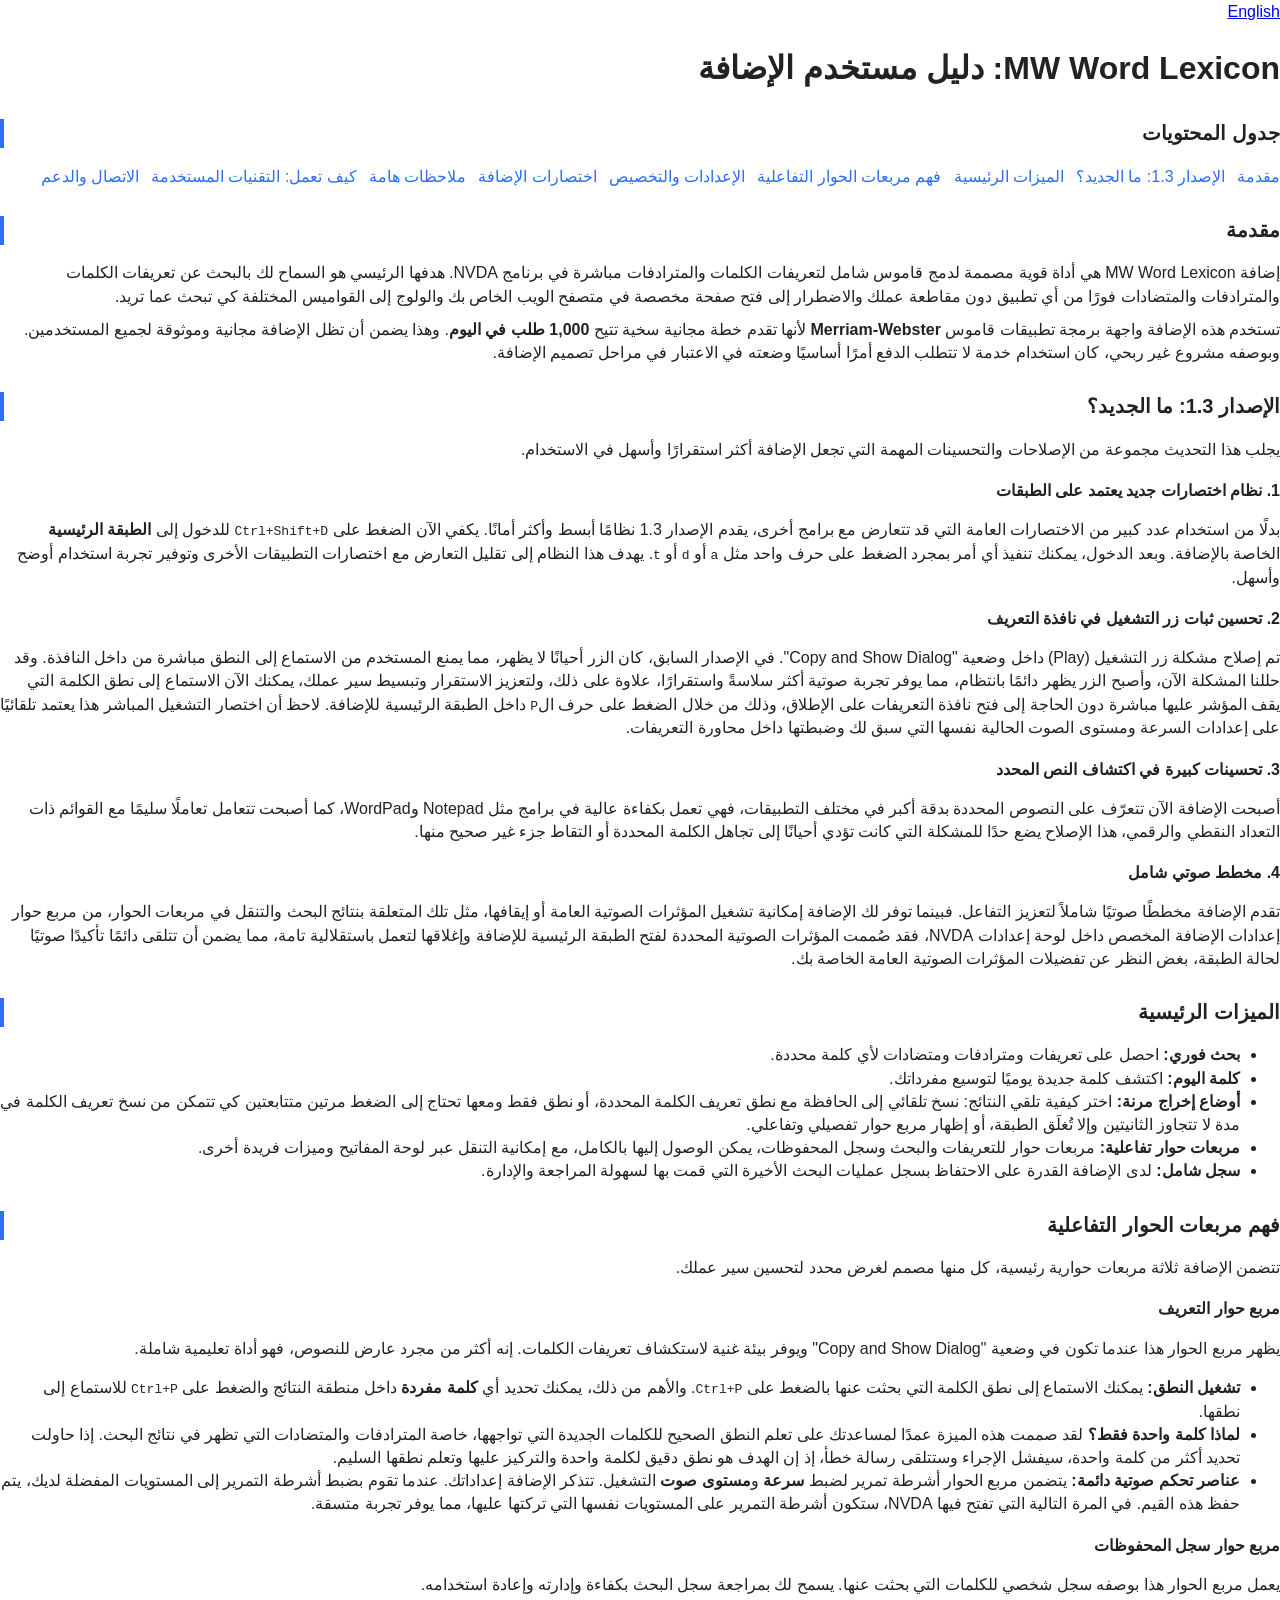
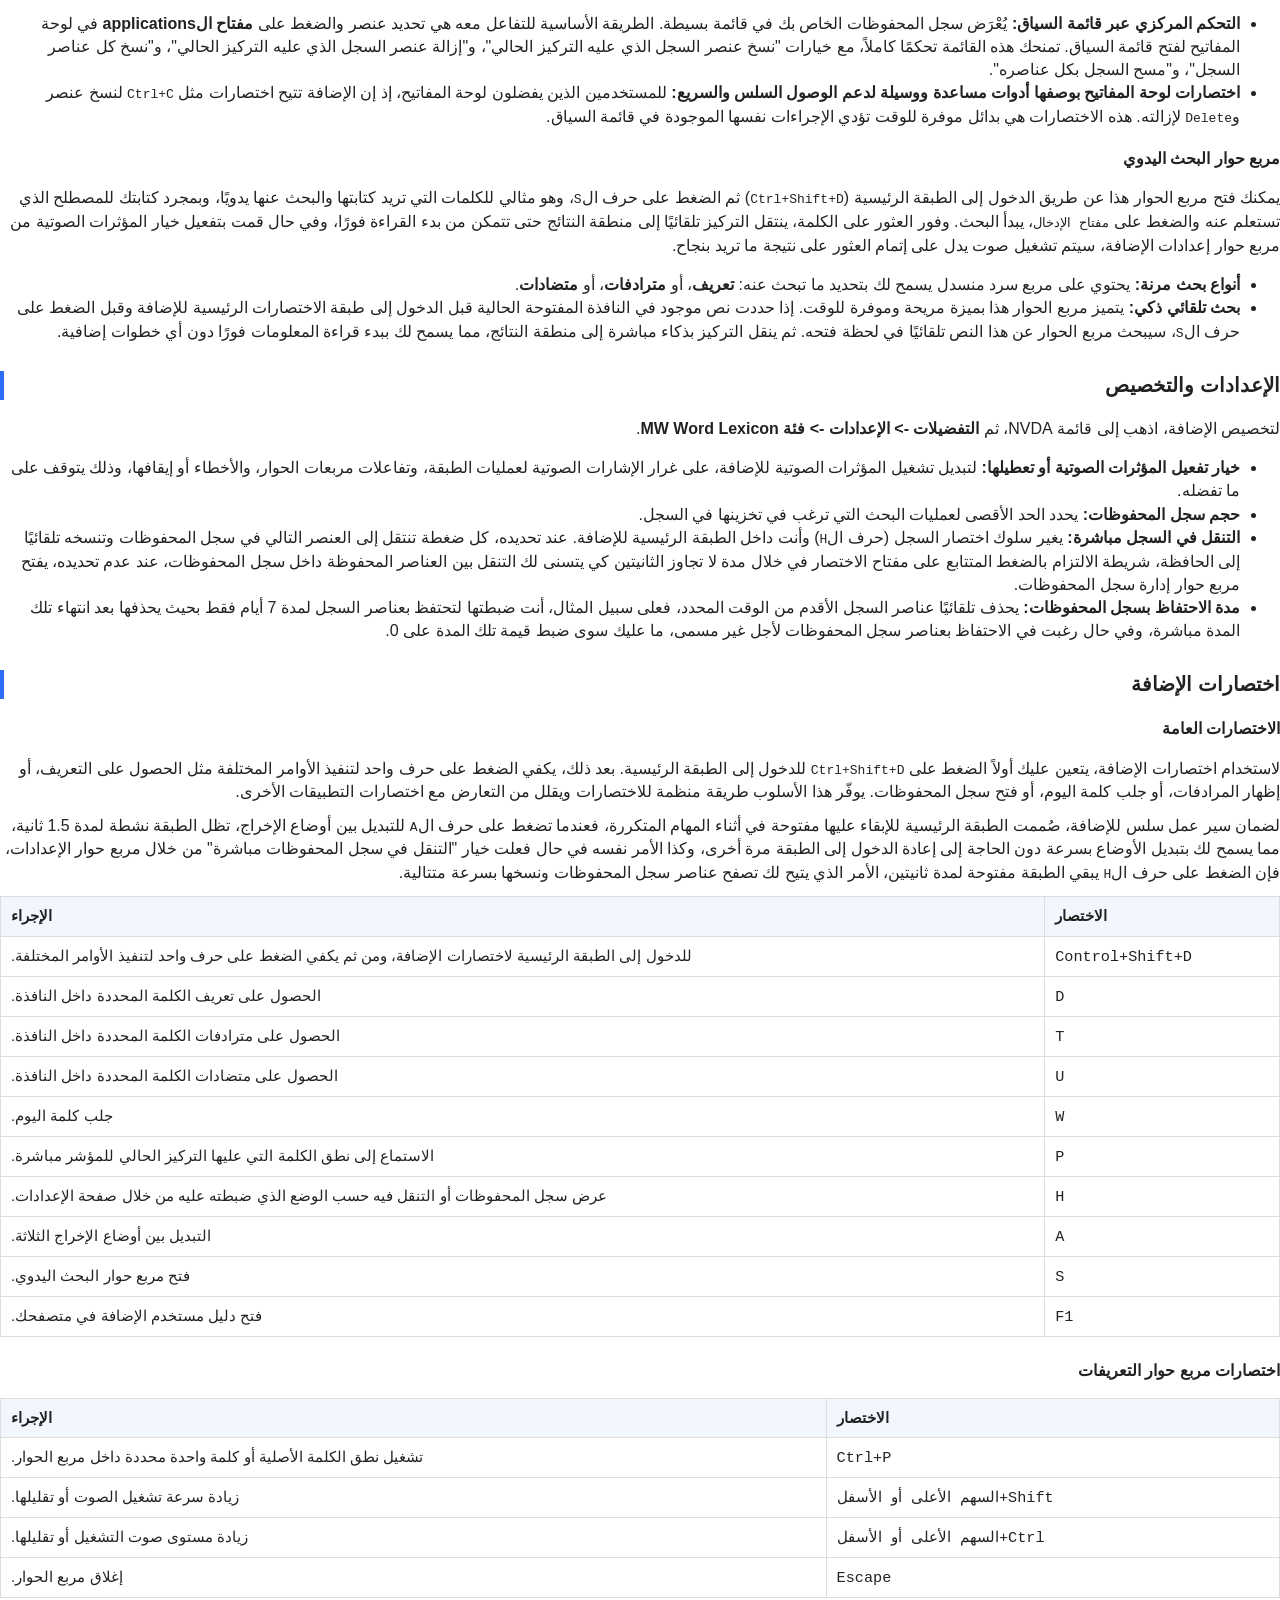
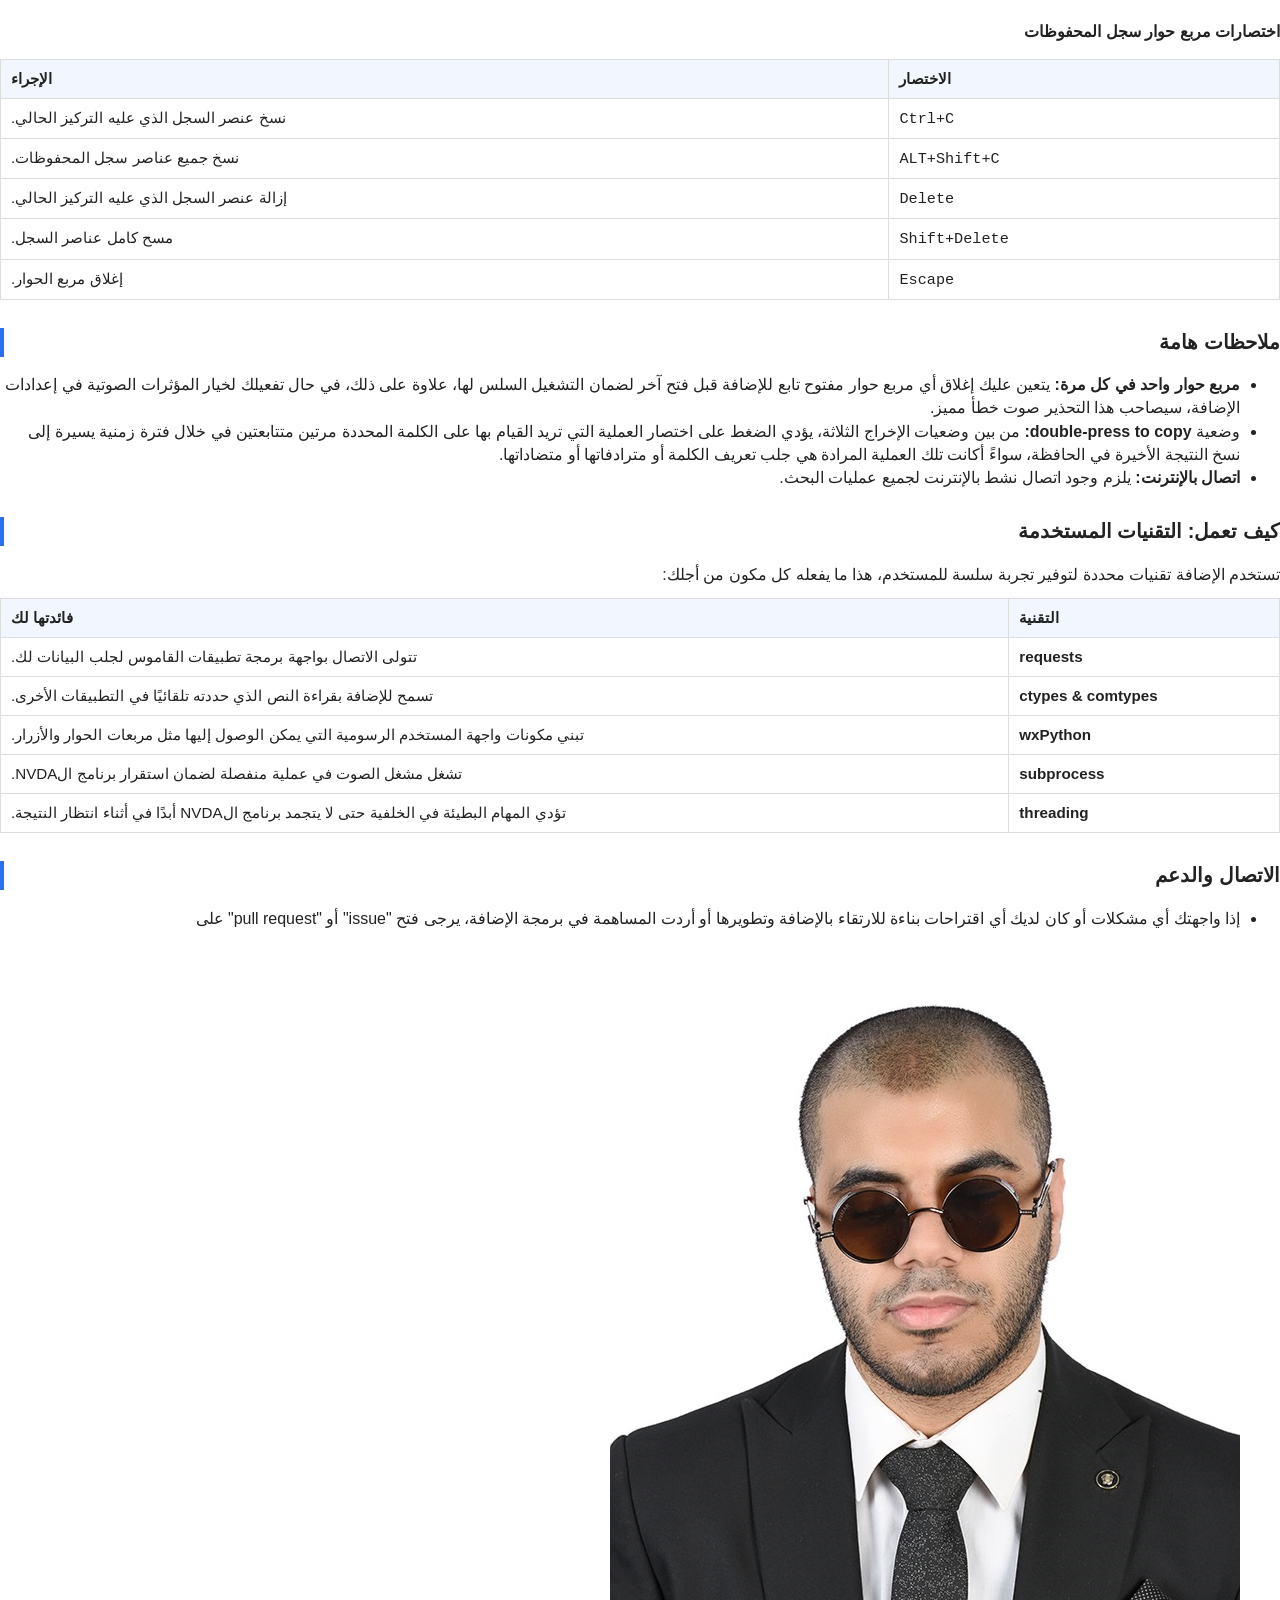
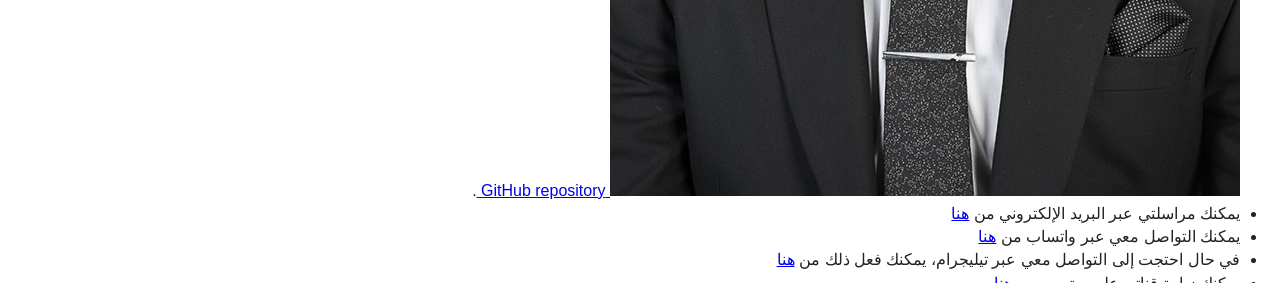
==== commit 1f520512: "Update Arabic and English user guides to reflect v1.3 release new features" ====
--- a/docs/ar/ara.html
+++ b/docs/ar/ara.html
@@ -15,7 +15,7 @@
             <h2>جدول المحتويات</h2>
             <ul>
                 <li><a href="#introduction">مقدمة</a></li>
-                <li><a href="#v1.1update">الإصدار 1.1: ما الجديد؟</a></li>
+                <li><a href="#v1.3update">الإصدار 1.3: ما الجديد؟</a></li>
                 <li><a href="#features">الميزات الرئيسية</a></li>
                 <li><a href="#dialogs">فهم مربعات الحوار التفاعلية</a></li>
                 <li><a href="#settings">الإعدادات والتخصيص</a></li>
@@ -35,34 +35,36 @@
                 تستخدم هذه الإضافة واجهة برمجة تطبيقات قاموس <strong>Merriam-Webster</strong> لأنها تقدم خطة مجانية سخية تتيح <strong>1,000 طلب في اليوم</strong>. وهذا يضمن أن تظل الإضافة مجانية وموثوقة لجميع المستخدمين. وبوصفه مشروع غير ربحي، كان استخدام خدمة لا تتطلب الدفع أمرًا أساسيًا وضعته في الاعتبار في مراحل تصميم الإضافة.
             </p>
         </section>
-<section id="v1.1update">
-  <h2>الإصدار 1.1: ما الجديد؟</h2>
+<section id="v1.3update">
+  <h2>الإصدار 1.3: ما الجديد؟</h2>
 
   <p>
     يجلب هذا التحديث مجموعة من الإصلاحات والتحسينات المهمة التي تجعل الإضافة أكثر استقرارًا وأسهل في الاستخدام.
   </p>
 
-  <h3>1. تحسين ثبات زر التشغيل في نافذة التعريف</h3>
+  <h3>1. نظام اختصارات جديد يعتمد على الطبقات</h3>
+  <p>
+    بدلًا من استخدام عدد كبير من الاختصارات العامة التي قد تتعارض مع برامج أخرى، يقدم الإصدار 1.3 نظامًا أبسط وأكثر أمانًا.
+    يكفي الآن الضغط على <code>Ctrl+Shift+D</code> للدخول إلى <strong>الطبقة الرئيسية</strong> الخاصة بالإضافة.
+    وبعد الدخول، يمكنك تنفيذ أي أمر بمجرد الضغط على حرف واحد مثل <code>a</code> أو <code>d</code> أو <code>t</code>.
+    يهدف هذا النظام إلى تقليل التعارض مع اختصارات التطبيقات الأخرى وتوفير تجربة استخدام أوضح وأسهل.
+  </p>
+
+  <h3>2. تحسين ثبات زر التشغيل في نافذة التعريف</h3>
   <p>
     تم إصلاح مشكلة زر التشغيل (Play) داخل وضعية "Copy and Show Dialog".
     في الإصدار السابق، كان الزر أحيانًا لا يظهر، مما يمنع المستخدم من الاستماع إلى النطق مباشرة من داخل النافذة.
-    تم حل المشكلة الآن، وأصبح الزر يظهر دائمًا بشكل ثابت، مما يوفر تجربة صوتية أكثر سلاسةً واستقرارًا.
-  </p>
-
-  <h3>2. تحسينات كبيرة في اكتشاف النص المحدد</h3>
-  <p>
-    أصبحت الإضافة الآن تتعرّف على النصوص المحددة بدقة أكبر في مختلف التطبيقات.
-    فهي تعمل بكفاءة عالية في برامج مثل Notepad وWordPad، كما أصبحت تتعامل بشكل صحيح مع القوائم ذات التعداد النقطي والرقمي.
-    هذا الإصلاح يضع حدًا للمشكلة التي كانت تؤدي أحيانًا إلى تجاهل الكلمة المحددة أو التقاط جزء غير صحيح منها.
-  </p>
-
-  <h3>3. نظام اختصارات جديد يعتمد على الطبقات</h3>
-  <p>
-    بدلاً من استخدام عدد كبير من الاختصارات العامة التي قد تتعارض مع برامج أخرى، يقدم الإصدار 1.1 نظامًا أبسط وأكثر أمانًا.
-    يكفي الآن الضغط على <code>Ctrl+Shift+D</code> للدخول إلى <strong>الطبقة الأساسية</strong> الخاصة بالإضافة.
-    وبعد الدخول، يمكنك تنفيذ أي أمر بمجرد الضغط على حرف واحد مثل <code>a</code> أو <code>d</code> أو <code>t</code>.
-    يهدف هذا النظام إلى تقليل التعارض مع اختصارات التطبيقات الأخرى وتوفير تجربة استخدام أوضح وأسهل.
-  </p>
+    وقد حللنا المشكلة الآن، وأصبح الزر يظهر دائمًا بانتظام، مما يوفر تجربة صوتية أكثر سلاسةً واستقرارًا، علاوة على ذلك، ولتعزيز الاستقرار وتبسيط سير عملك، يمكنك الآن الاستماع إلى نطق الكلمة التي يقف المؤشر عليها مباشرة دون الحاجة إلى فتح نافذة التعريفات على الإطلاق، وذلك من خلال الضغط على حرف ال<code>P</code> داخل الطبقة الرئيسية للإضافة. لاحظ أن اختصار التشغيل المباشر هذا يعتمد تلقائيًا على إعدادات السرعة ومستوى الصوت الحالية نفسها التي سبق لك وضبطتها داخل محاورة التعريفات.
+  </p>
+
+  <h3>3. تحسينات كبيرة في اكتشاف النص المحدد</h3>
+  <p>
+    أصبحت الإضافة الآن تتعرّف على النصوص المحددة بدقة أكبر في مختلف التطبيقات، فهي تعمل بكفاءة عالية في برامج مثل Notepad وWordPad، كما أصبحت تتعامل تعاملًا سليمًا مع القوائم ذات التعداد النقطي والرقمي، هذا الإصلاح يضع حدًا للمشكلة التي كانت تؤدي أحيانًا إلى تجاهل الكلمة المحددة أو التقاط جزء غير صحيح منها.
+  </p>
+<h3>4. مخطط صوتي شامل</h3>
+<p>
+تقدم الإضافة مخططًا صوتيًا شاملاً لتعزيز التفاعل. فبينما توفر لك الإضافة إمكانية تشغيل المؤثرات الصوتية العامة أو إيقافها، مثل تلك المتعلقة بنتائج البحث والتنقل في مربعات الحوار، من مربع حوار إعدادات الإضافة المخصص داخل لوحة إعدادات NVDA، فقد صُممت المؤثرات الصوتية المحددة لفتح الطبقة الرئيسية للإضافة وإغلاقها لتعمل باستقلالية تامة، مما يضمن أن تتلقى دائمًا تأكيدًا صوتيًا لحالة الطبقة، بغض النظر عن تفضيلات المؤثرات الصوتية العامة الخاصة بك.
+</p>
 </section>
 
         <section id="features">
@@ -70,7 +72,7 @@
             <ul>
                 <li><strong>بحث فوري:</strong> احصل على تعريفات ومترادفات ومتضادات لأي كلمة محددة.</li>
                 <li><strong>كلمة اليوم:</strong> اكتشف كلمة جديدة يوميًا لتوسيع مفرداتك.</li>
-                <li><strong>أوضاع إخراج مرنة:</strong> اختر كيفية تلقي النتائج: نسخ تلقائي إلى الحافظة مع نطق تعريف الكلمة المحددة، أو نطق فقط ومعها تحتاج إلى الضغط مرتين متتابعتين كي تتمكن من نسخ تعريف الكلمة، أو إظهار مربع حوار تفصيلي وتفاعلي.</li>
+                <li><strong>أوضاع إخراج مرنة:</strong> اختر كيفية تلقي النتائج: نسخ تلقائي إلى الحافظة مع نطق تعريف الكلمة المحددة، أو نطق فقط ومعها تحتاج إلى الضغط مرتين متتابعتين كي تتمكن من نسخ تعريف الكلمة في مدة لا تتجاوز الثانيتين وإلا تُغلَق الطبقة، أو إظهار مربع حوار تفصيلي وتفاعلي.</li>
                 <li><strong>مربعات حوار تفاعلية:</strong> مربعات حوار للتعريفات والبحث وسجل المحفوظات، يمكن الوصول إليها بالكامل، مع إمكانية التنقل عبر لوحة المفاتيح وميزات فريدة أخرى.</li>
                 <li><strong>سجل شامل:</strong> لدى الإضافة القدرة على الاحتفاظ بسجل عمليات البحث الأخيرة التي قمت بها لسهولة المراجعة والإدارة.</li>
             </ul>
@@ -78,7 +80,7 @@
 
         <section id="dialogs">
             <h2>فهم مربعات الحوار التفاعلية</h2>
-            <p>تتضمن الإضافة ثلاثة مربعات حوار رئيسية، كل منها مصمم لغرض محدد لتحسين سير عملك.</p>
+            <p>تتضمن الإضافة ثلاثة مربعات حوارية رئيسية، كل منها مصمم لغرض محدد لتحسين سير عملك.</p>
 
             <h3>مربع حوار التعريف</h3>
             <p>
@@ -105,20 +107,20 @@
                     <strong>التحكم المركزي عبر قائمة السياق:</strong> يُعْرَض سجل المحفوظات الخاص بك في قائمة بسيطة. الطريقة الأساسية للتفاعل معه هي تحديد عنصر والضغط على <strong>مفتاح الapplications</strong> في لوحة المفاتيح لفتح قائمة السياق. تمنحك هذه القائمة تحكمًا كاملاً، مع خيارات "نسخ عنصر السجل الذي عليه التركيز الحالي"، و"إزالة عنصر السجل الذي عليه التركيز الحالي"، و"نسخ كل عناصر السجل"، و"مسح السجل بكل عناصره".
                 </li>
                 <li>
-                    <strong>اختصارات لوحة المفاتيح بوصفها أدوات مساعدة ووسيلة لدعم الوصول السلس والسريع:</strong> للمستخدمين الذين يفضلون لوحة المفاتيح، إذ إن الإضافة تتيح اختصارات مثل <code>Ctrl+C</code> للنسخ و<code>Delete</code> لإزالة عنصر. هذه الاختصارات هي بدائل موفرة للوقت تؤدي الإجراءات نفسها الموجودة في قائمة السياق.
+                    <strong>اختصارات لوحة المفاتيح بوصفها أدوات مساعدة ووسيلة لدعم الوصول السلس والسريع:</strong> للمستخدمين الذين يفضلون لوحة المفاتيح، إذ إن الإضافة تتيح اختصارات مثل <code>Ctrl+C</code> لنسخ عنصر و<code>Delete</code> لإزالته. هذه الاختصارات هي بدائل موفرة للوقت تؤدي الإجراءات نفسها الموجودة في قائمة السياق.
                 </li>
             </ul>
 
             <h3>مربع حوار البحث اليدوي</h3>
             <p>
-                تستطيع فتحه باستخدام <code>NVDA+Alt+A</code>، وهو مثالي للكلمات التي تريد كتابتها والبحث عنها يدويًا.
+يمكنك فتح مربع الحوار هذا عن طريق الدخول إلى الطبقة الرئيسية (<code>Ctrl+Shift+D</code>) ثم الضغط على حرف ال<code>S</code>، وهو مثالي للكلمات التي تريد كتابتها والبحث عنها يدويًا، وبمجرد كتابتك للمصطلح الذي تستعلم عنه والضغط على <code>مفتاح الإدخال</code>، يبدأ البحث. وفور العثور على الكلمة، ينتقل التركيز تلقائيًا إلى منطقة النتائج حتى تتمكن من بدء القراءة فورًا، وفي حال قمت بتفعيل خيار المؤثرات الصوتية من مربع حوار إعدادات الإضافة، سيتم تشغيل صوت يدل على إتمام العثور على نتيجة ما تريد بنجاح.
             </p>
             <ul>
                 <li>
                     <strong>أنواع بحث مرنة:</strong> يحتوي على مربع سرد منسدل يسمح لك بتحديد ما تبحث عنه: <strong>تعريف</strong>، أو <strong>مترادفات</strong>، أو <strong>متضادات</strong>.
                 </li>
                 <li>
-                    <strong>بحث تلقائي ذكي:</strong> يتميز مربع الحوار هذا بميزة مريحة وموفرة للوقت. إذا قمت بتحديد نص موجود في النافذة المفتوحة الحالية  قبل الضغط على <code>NVDA+Alt+A</code>، فسيجري مربع الحوار البحث عن هذا النص تلقائيًا في لحظة فتحه. ثم ينقل التركيز بذكاء مباشرة إلى منطقة النتائج، مما يسمح لك ببدء قراءة المعلومات فورًا دون أي خطوات إضافية.
+                    <strong>بحث تلقائي ذكي:</strong> يتميز مربع الحوار هذا بميزة مريحة وموفرة للوقت. إذا حددت نص موجود في النافذة المفتوحة الحالية  قبل الدخول إلى طبقة الاختصارات الرئيسية للإضافة وقبل الضغط على حرف ال<code>S</code>، سيبحث مربع الحوار عن هذا النص تلقائيًا في لحظة فتحه. ثم ينقل التركيز بذكاء مباشرة إلى منطقة النتائج، مما يسمح لك ببدء قراءة المعلومات فورًا دون أي خطوات إضافية.
                 </li>
             </ul>
         </section>
@@ -126,11 +128,12 @@
         <section id="settings">
              <h2>الإعدادات والتخصيص</h2>
             <p>
-                لتخصيص الإضافة، اذهب إلى قائمة NVDA، ثم <strong>تفضيلات -> إعدادات -> فئة MW Word Lexicon</strong>.
-            </p>
-            <ul>
+                لتخصيص الإضافة، اذهب إلى قائمة NVDA، ثم <strong>التفضيلات -> الإعدادات -> فئة MW Word Lexicon</strong>.
+            </p>
+            <ul>
+<li><strong>خيار تفعيل المؤثرات الصوتية أو تعطيلها:</strong> لتبديل تشغيل المؤثرات الصوتية للإضافة، على غرار الإشارات الصوتية لعمليات الطبقة، وتفاعلات مربعات الحوار، والأخطاء أو إيقافها، وذلك يتوقف على  ما تفضله.</li>
                 <li><strong>حجم سجل المحفوظات:</strong> يحدد الحد الأقصى لعمليات البحث التي ترغب في تخزينها في السجل.</li>
-                <li><strong>التنقل في السجل مباشرة:</strong> يغير سلوك اختصار السجل (<code>Control+Shift+H</code>). عند تحديده، كل ضغطة تنتقل إلى العنصر التالي في سجل المحفوظات وتنسخه تلقائيًا إلى الحافظة، شريطة الالتزام بالضغط المتتابع على مفتاح الاختصار كي يتسنى لك التنقل بين العناصر المحفوظة داخل سجل المحفوظات، عند عدم تحديده، يفتح مربع حوار إدارة سجل المحفوظات.</li>
+                <li><strong>التنقل في السجل مباشرة:</strong> يغير سلوك اختصار السجل (حرف ال<code>H</code>) وأنت داخل الطبقة الرئيسية للإضافة. عند تحديده، كل ضغطة تنتقل إلى العنصر التالي في سجل المحفوظات وتنسخه تلقائيًا إلى الحافظة، شريطة الالتزام بالضغط المتتابع على مفتاح الاختصار في خلال مدة لا تجاوز الثانيتين كي يتسنى لك التنقل بين العناصر المحفوظة داخل سجل المحفوظات، عند عدم تحديده، يفتح مربع حوار إدارة سجل المحفوظات.</li>
                 <li><strong>مدة الاحتفاظ بسجل المحفوظات:</strong> يحذف تلقائيًا عناصر السجل الأقدم من الوقت المحدد، فعلى سبيل المثال، أنت ضبطتها لتحتفظ بعناصر السجل لمدة 7 أيام فقط بحيث يحذفها بعد انتهاء تلك المدة مباشرة، وفي حال رغبت في الاحتفاظ بعناصر سجل المحفوظات لأجل غير مسمى، ما عليك سوى ضبط قيمة تلك المدة على 0.</li>
             </ul>
         </section>
@@ -140,31 +143,36 @@
             
             <h3>الاختصارات العامة</h3>
   <p>
-    لاستخدام اختصارات الإضافة، يجب أولاً الضغط على <code>Ctrl+Shift+D</code> للدخول إلى الطبقة الأساسية.
+    لاستخدام اختصارات الإضافة، يتعين عليك أولاً الضغط على <code>Ctrl+Shift+D</code> للدخول إلى الطبقة الرئيسية.
     بعد ذلك، يكفي الضغط على حرف واحد لتنفيذ الأوامر المختلفة مثل الحصول على التعريف، أو إظهار المرادفات، أو جلب كلمة اليوم، أو فتح سجل المحفوظات.
     يوفّر هذا الأسلوب طريقة منظمة للاختصارات ويقلل من التعارض مع اختصارات التطبيقات الأخرى.
   </p>
+<p>
+لضمان سير عمل سلس للإضافة، صُممت الطبقة الرئيسية للإبقاء عليها مفتوحة في أثناء المهام المتكررة، فعندما تضغط على حرف ال<code>A</code> للتبديل بين أوضاع الإخراج، تظل الطبقة نشطة لمدة 1.5 ثانية، مما يسمح لك بتبديل الأوضاع بسرعة دون الحاجة إلى إعادة الدخول إلى الطبقة مرة أخرى، وكذا الأمر نفسه في حال فعلت خيار "التنقل في سجل المحفوظات مباشرة" من خلال مربع حوار الإعدادات، فإن الضغط على حرف ال<code>H</code> يبقي الطبقة مفتوحة لمدة ثانيتين، الأمر الذي يتيح لك تصفح عناصر سجل المحفوظات ونسخها بسرعة متتالية.
+</p>
             <table>
                 <thead><tr><th>الاختصار</th><th>الإجراء</th></tr></thead>
                 <tbody>
-                    <tr><td><code>Control+Shift+D</code></td><td>للدخول إلى الطبقة الأساسية لاختصارات الإضافة، ومن ثم يكفي الضغط على حرف واحد لتنفيذ الأوامر المختلفة.</td></tr>
+                    <tr><td><code>Control+Shift+D</code></td><td>للدخول إلى الطبقة الرئيسية لاختصارات الإضافة، ومن ثم يكفي الضغط على حرف واحد لتنفيذ الأوامر المختلفة.</td></tr>
                     <tr><td><code>D</code></td><td>الحصول على تعريف الكلمة المحددة داخل النافذة.</td></tr>
                     <tr><td><code>T</code></td><td>الحصول على مترادفات الكلمة المحددة داخل النافذة.</td></tr>
                     <tr><td><code>U</code></td><td>الحصول على متضادات الكلمة المحددة داخل النافذة.</td></tr>
-                    <tr><td><code>W</code></td><td>الحصول على كلمة اليوم.</td></tr>
+                    <tr><td><code>W</code></td><td>جلب كلمة اليوم.</td></tr>
+                    <tr><td><code>P</code></td><td>الاستماع إلى نطق الكلمة التي عليها التركيز الحالي للمؤشر مباشرة.</td></tr>
                     <tr><td><code>H</code></td><td>عرض سجل المحفوظات أو التنقل فيه حسب الوضع الذي ضبطته عليه من خلال صفحة الإعدادات.</td></tr>
                     <tr><td><code>A</code></td><td>التبديل بين أوضاع الإخراج الثلاثة.</td></tr>
                     <tr><td><code>S</code></td><td>فتح مربع حوار البحث اليدوي.</td></tr>
-                </tbody>
-            </table>
-
-            <h3>اختصارات مربع حوار التعريف</h3>
+                    <tr><td><code>F1</code></td><td>فتح دليل مستخدم الإضافة في متصفحك.</td></tr>
+                </tbody>
+            </table>
+
+            <h3>اختصارات مربع حوار التعريفات</h3>
             <table>
                 <thead><tr><th>الاختصار</th><th>الإجراء</th></tr></thead>
                 <tbody>
                     <tr><td><code>Ctrl+P</code></td><td>تشغيل نطق الكلمة الأصلية أو كلمة واحدة محددة داخل مربع الحوار.</td></tr>
-                    <tr><td><code>Shift+Up/Down Arrow</code></td><td>زيادة أو تقليل سرعة تشغيل الصوت.</td></tr>
-                    <tr><td><code>Ctrl+Up/Down Arrow</code></td><td>زيادة أو تقليل مستوى صوت التشغيل.</td></tr>
+                    <tr><td><code>Shift+السهم الأعلى أو الأسفل</code></td><td>زيادة سرعة تشغيل الصوت أو تقليلها.</td></tr>
+                    <tr><td><code>Ctrl+السهم الأعلى أو الأسفل</code></td><td>زيادة مستوى صوت التشغيل أو تقليلها.</td></tr>
                     <tr><td><code>Escape</code></td><td>إغلاق مربع الحوار.</td></tr>
                 </tbody>
             </table>
@@ -174,7 +182,7 @@
                 <thead><tr><th>الاختصار</th><th>الإجراء</th></tr></thead>
                 <tbody>
                     <tr><td><code>Ctrl+C</code></td><td>نسخ عنصر السجل الذي عليه التركيز الحالي.</td></tr>
-                    <tr><td><code>Ctrl+Shift+C</code></td><td>نسخ جميع عناصر السجل.</td></tr>
+                    <tr><td><code>ALT+Shift+C</code></td><td>نسخ جميع عناصر سجل المحفوظات.</td></tr>
                     <tr><td><code>Delete</code></td><td>إزالة عنصر السجل الذي عليه التركيز الحالي.</td></tr>
                     <tr><td><code>Shift+Delete</code></td><td>مسح كامل عناصر السجل.</td></tr>
                     <tr><td><code>Escape</code></td><td>إغلاق مربع الحوار.</td></tr>
@@ -185,8 +193,8 @@
         <section id="important-notes">
             <h2>ملاحظات هامة</h2>
             <ul>
-                <li><strong>مربع حوار واحد في كل مرة:</strong> يجب عليك إغلاق أي مربع حوار مفتوح تابع للإضافة قبل فتح آخر لضمان التشغيل السلس لها.</li>
-                <li>وضعية <strong>double-press to copy:</strong> من بين وضعيات ال"display/show dialog" الثلاثة، يؤدي الضغط على اختصار البحث مرتين متتابعتين إلى نسخ النتيجة الأخيرة في الحافظة.</li>
+                <li><strong>مربع حوار واحد في كل مرة:</strong> يتعين عليك إغلاق أي مربع حوار مفتوح تابع للإضافة قبل فتح آخر لضمان التشغيل السلس لها، علاوة على ذلك، في حال تفعيلك لخيار المؤثرات الصوتية في إعدادات الإضافة، سيصاحب هذا التحذير صوت خطأ مميز.</li>
+                <li>وضعية <strong>double-press to copy:</strong> من بين وضعيات الإخراج الثلاثة، يؤدي الضغط على اختصار العملية التي تريد القيام بها على الكلمة المحددة مرتين متتابعتين في خلال فترة زمنية يسيرة إلى نسخ النتيجة الأخيرة في الحافظة، سواءً أكانت تلك العملية المرادة هي جلب تعريف الكلمة أو مترادفاتها أو متضاداتها.</li>
                 <li><strong>اتصال بالإنترنت:</strong> يلزم وجود اتصال نشط بالإنترنت لجميع عمليات البحث.</li>
             </ul>
         </section>
@@ -212,7 +220,7 @@
                     </tr>
                     <tr>
                         <td><strong>wxPython</strong></td>
-                        <td>تبني مكونات واجهة المستخدم التي يمكن الوصول إليها مثل مربعات الحوار والأزرار.</td>
+                        <td>تبني مكونات واجهة المستخدم الرسومية التي يمكن الوصول إليها مثل مربعات الحوار والأزرار.</td>
                     </tr>
                     <tr>
                         <td><strong>subprocess</strong></td>
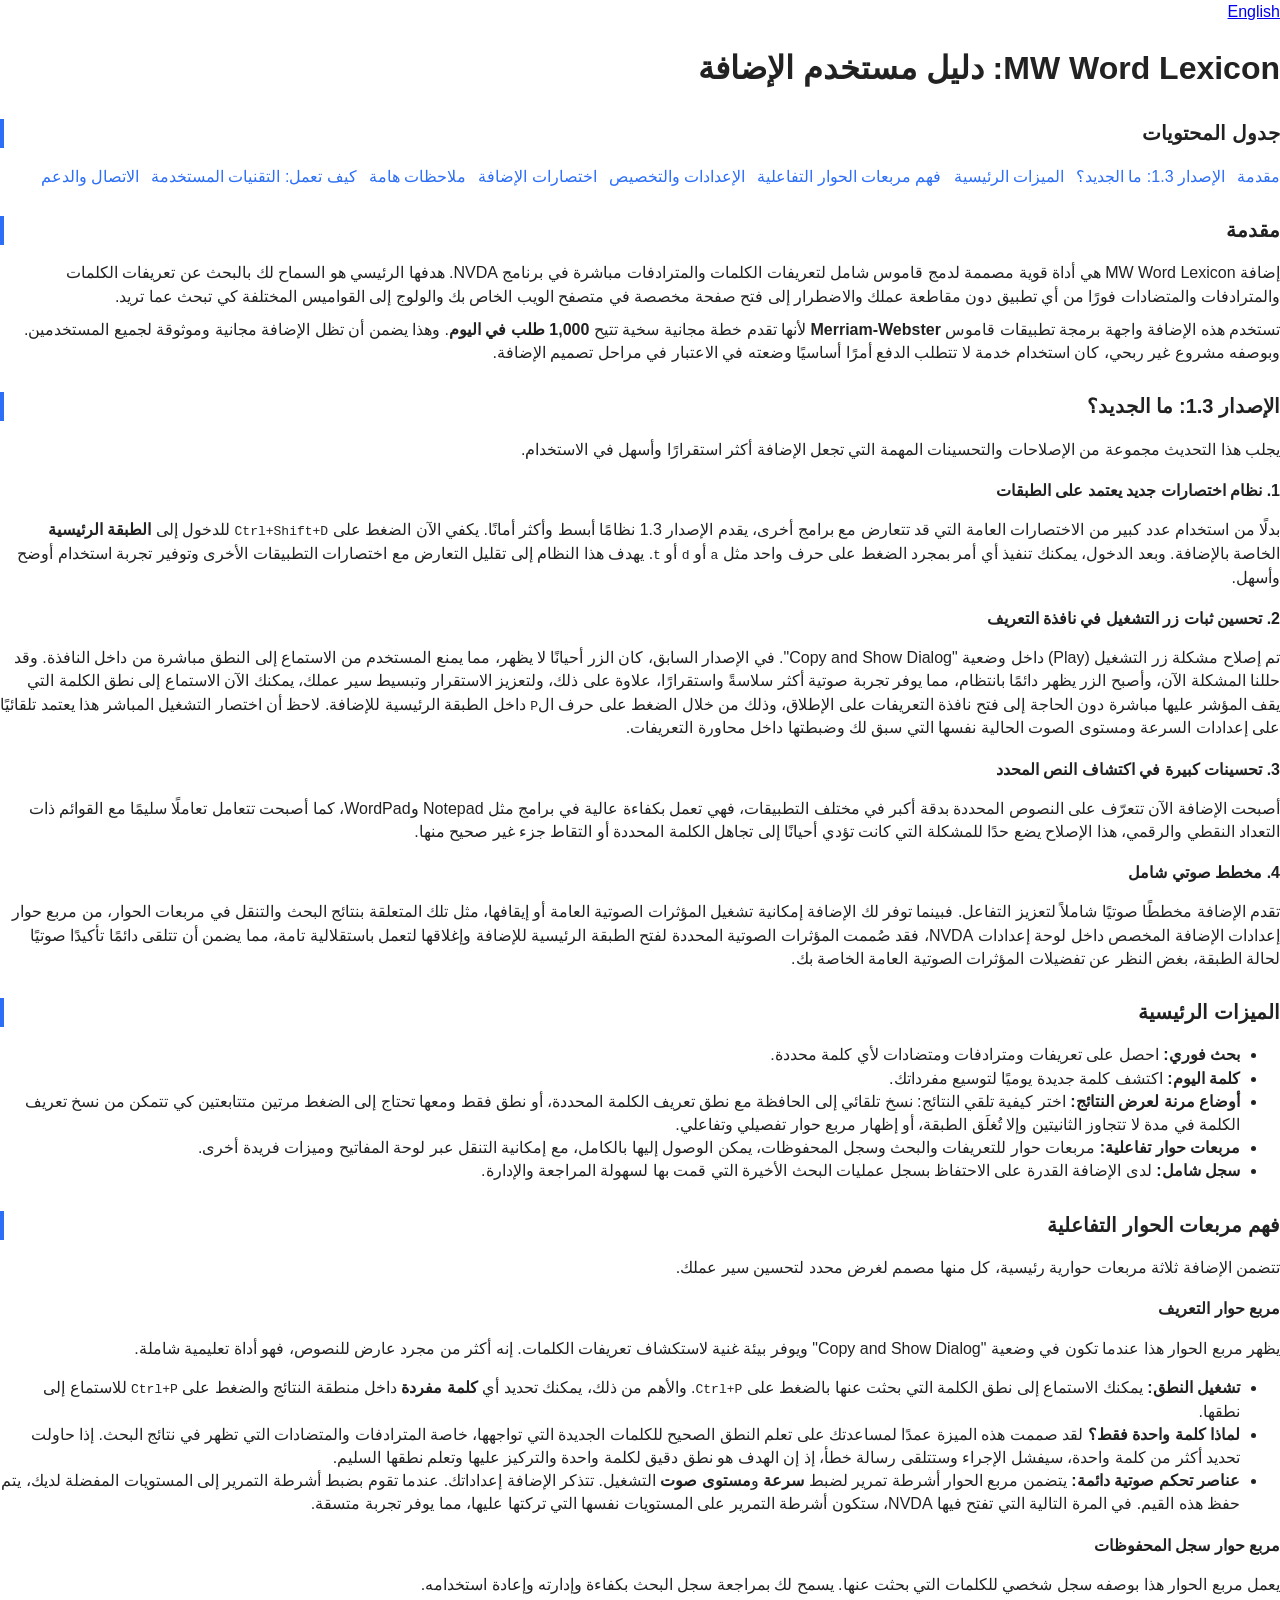
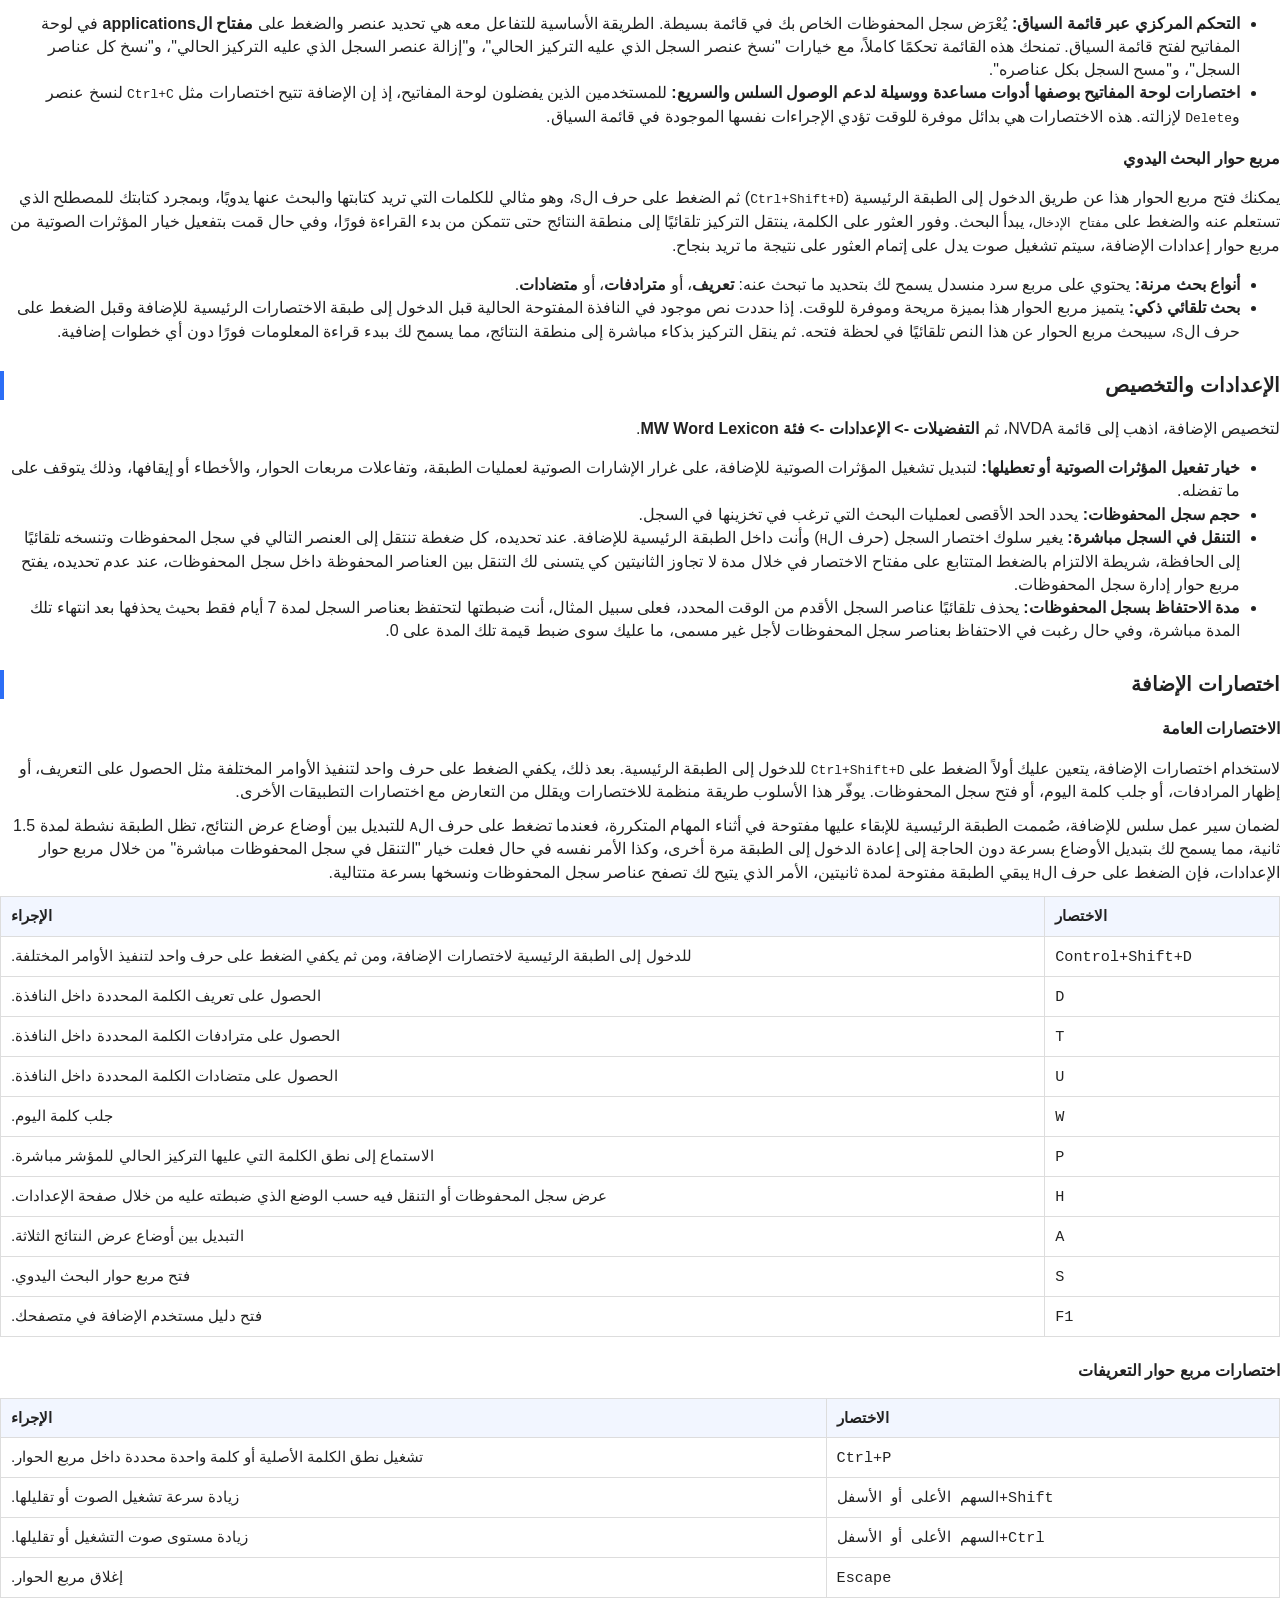
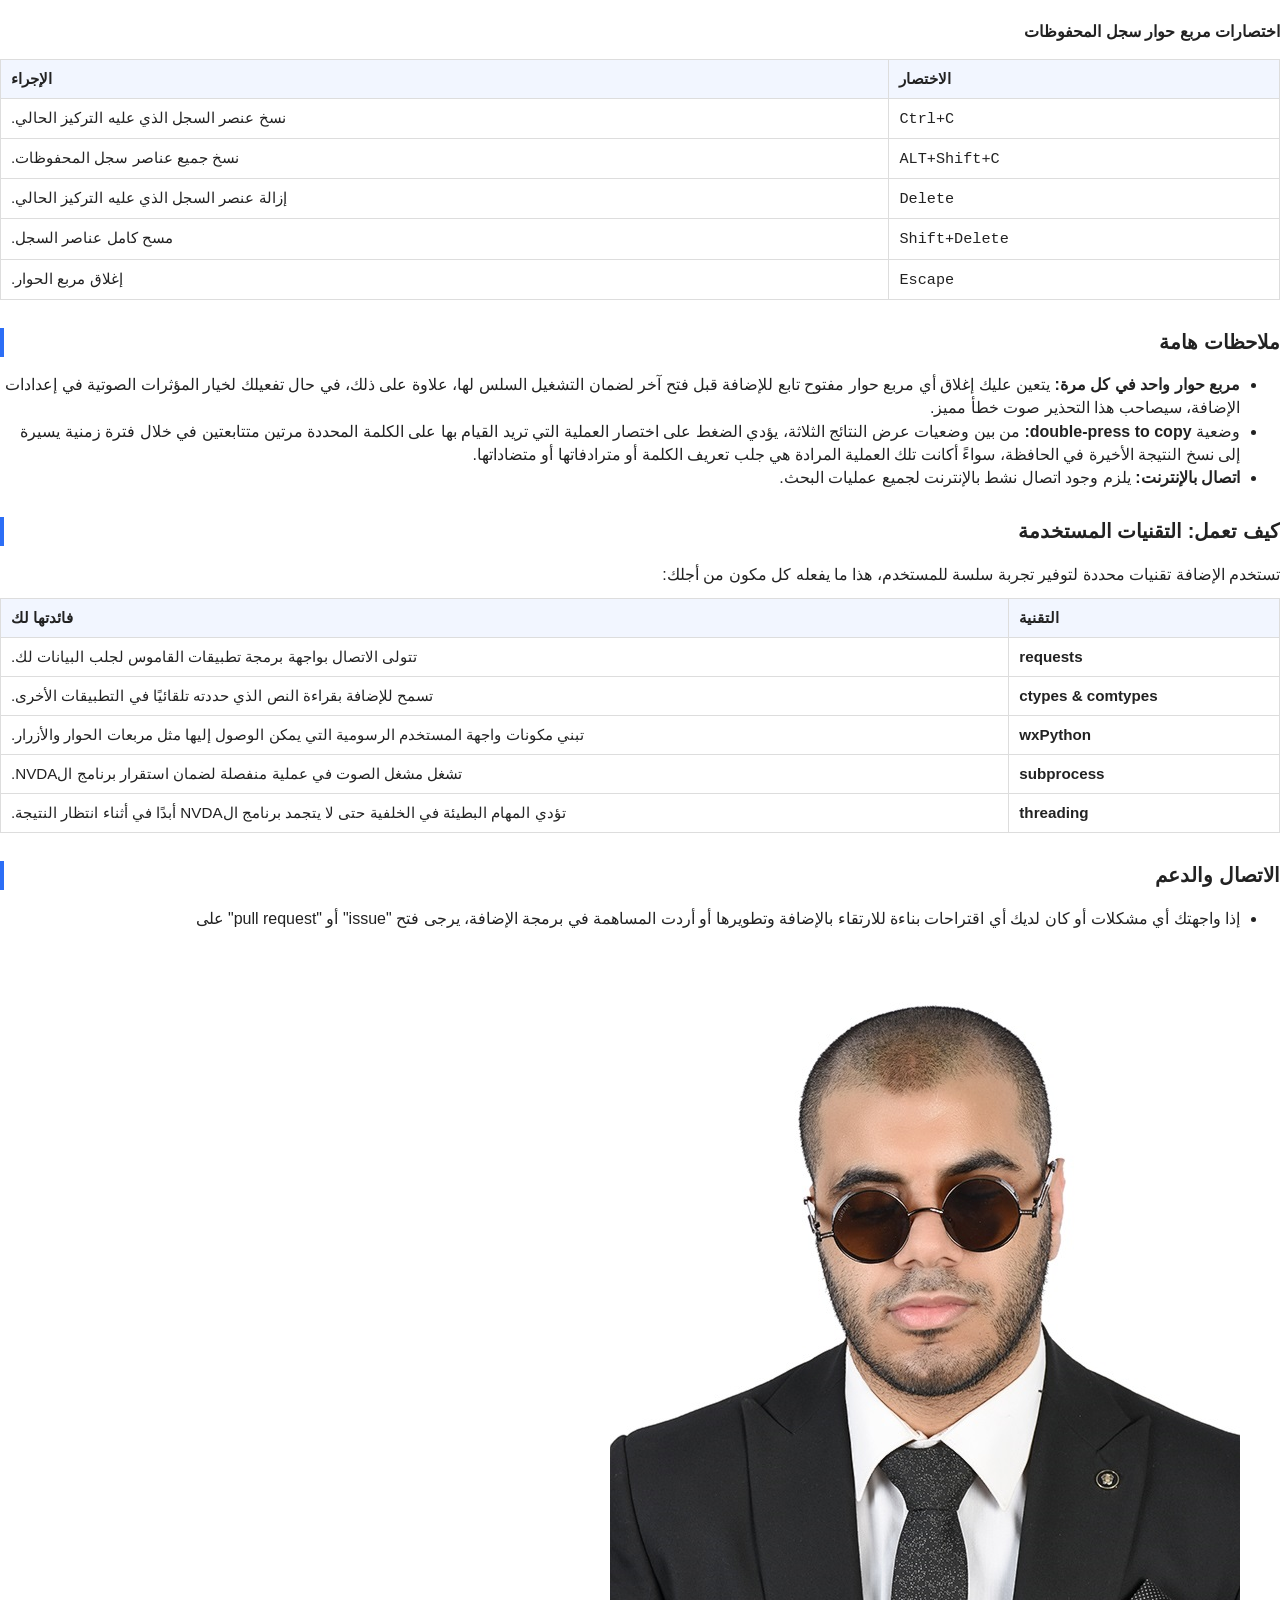
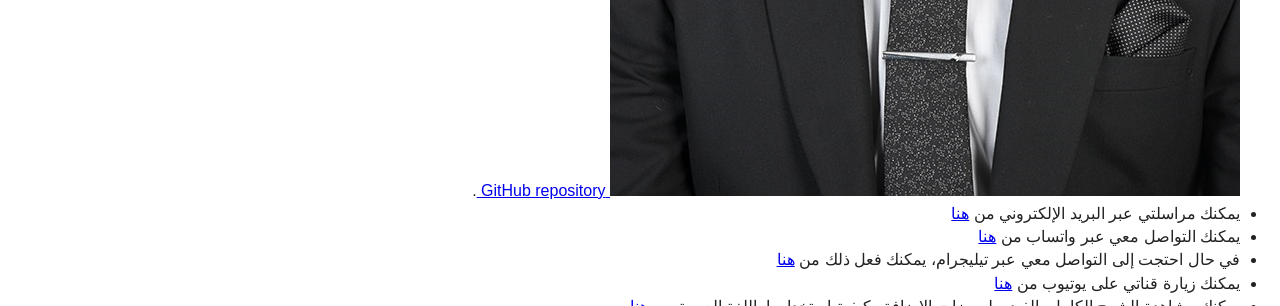
==== commit 703a6322: "Add Arabic video tutorial link to the Contact and Support section in the user guide from my youtube " ====
--- a/docs/ar/ara.html
+++ b/docs/ar/ara.html
@@ -72,7 +72,7 @@
             <ul>
                 <li><strong>بحث فوري:</strong> احصل على تعريفات ومترادفات ومتضادات لأي كلمة محددة.</li>
                 <li><strong>كلمة اليوم:</strong> اكتشف كلمة جديدة يوميًا لتوسيع مفرداتك.</li>
-                <li><strong>أوضاع إخراج مرنة:</strong> اختر كيفية تلقي النتائج: نسخ تلقائي إلى الحافظة مع نطق تعريف الكلمة المحددة، أو نطق فقط ومعها تحتاج إلى الضغط مرتين متتابعتين كي تتمكن من نسخ تعريف الكلمة في مدة لا تتجاوز الثانيتين وإلا تُغلَق الطبقة، أو إظهار مربع حوار تفصيلي وتفاعلي.</li>
+                <li><strong>أوضاع مرنة لعرض النتائج:</strong> اختر كيفية تلقي النتائج: نسخ تلقائي إلى الحافظة مع نطق تعريف الكلمة المحددة، أو نطق فقط ومعها تحتاج إلى الضغط مرتين متتابعتين كي تتمكن من نسخ تعريف الكلمة في مدة لا تتجاوز الثانيتين وإلا تُغلَق الطبقة، أو إظهار مربع حوار تفصيلي وتفاعلي.</li>
                 <li><strong>مربعات حوار تفاعلية:</strong> مربعات حوار للتعريفات والبحث وسجل المحفوظات، يمكن الوصول إليها بالكامل، مع إمكانية التنقل عبر لوحة المفاتيح وميزات فريدة أخرى.</li>
                 <li><strong>سجل شامل:</strong> لدى الإضافة القدرة على الاحتفاظ بسجل عمليات البحث الأخيرة التي قمت بها لسهولة المراجعة والإدارة.</li>
             </ul>
@@ -148,7 +148,7 @@
     يوفّر هذا الأسلوب طريقة منظمة للاختصارات ويقلل من التعارض مع اختصارات التطبيقات الأخرى.
   </p>
 <p>
-لضمان سير عمل سلس للإضافة، صُممت الطبقة الرئيسية للإبقاء عليها مفتوحة في أثناء المهام المتكررة، فعندما تضغط على حرف ال<code>A</code> للتبديل بين أوضاع الإخراج، تظل الطبقة نشطة لمدة 1.5 ثانية، مما يسمح لك بتبديل الأوضاع بسرعة دون الحاجة إلى إعادة الدخول إلى الطبقة مرة أخرى، وكذا الأمر نفسه في حال فعلت خيار "التنقل في سجل المحفوظات مباشرة" من خلال مربع حوار الإعدادات، فإن الضغط على حرف ال<code>H</code> يبقي الطبقة مفتوحة لمدة ثانيتين، الأمر الذي يتيح لك تصفح عناصر سجل المحفوظات ونسخها بسرعة متتالية.
+لضمان سير عمل سلس للإضافة، صُممت الطبقة الرئيسية للإبقاء عليها مفتوحة في أثناء المهام المتكررة، فعندما تضغط على حرف ال<code>A</code> للتبديل بين أوضاع عرض النتائج، تظل الطبقة نشطة لمدة 1.5 ثانية، مما يسمح لك بتبديل الأوضاع بسرعة دون الحاجة إلى إعادة الدخول إلى الطبقة مرة أخرى، وكذا الأمر نفسه في حال فعلت خيار "التنقل في سجل المحفوظات مباشرة" من خلال مربع حوار الإعدادات، فإن الضغط على حرف ال<code>H</code> يبقي الطبقة مفتوحة لمدة ثانيتين، الأمر الذي يتيح لك تصفح عناصر سجل المحفوظات ونسخها بسرعة متتالية.
 </p>
             <table>
                 <thead><tr><th>الاختصار</th><th>الإجراء</th></tr></thead>
@@ -160,7 +160,7 @@
                     <tr><td><code>W</code></td><td>جلب كلمة اليوم.</td></tr>
                     <tr><td><code>P</code></td><td>الاستماع إلى نطق الكلمة التي عليها التركيز الحالي للمؤشر مباشرة.</td></tr>
                     <tr><td><code>H</code></td><td>عرض سجل المحفوظات أو التنقل فيه حسب الوضع الذي ضبطته عليه من خلال صفحة الإعدادات.</td></tr>
-                    <tr><td><code>A</code></td><td>التبديل بين أوضاع الإخراج الثلاثة.</td></tr>
+                    <tr><td><code>A</code></td><td>التبديل بين أوضاع عرض النتائج الثلاثة.</td></tr>
                     <tr><td><code>S</code></td><td>فتح مربع حوار البحث اليدوي.</td></tr>
                     <tr><td><code>F1</code></td><td>فتح دليل مستخدم الإضافة في متصفحك.</td></tr>
                 </tbody>
@@ -194,7 +194,7 @@
             <h2>ملاحظات هامة</h2>
             <ul>
                 <li><strong>مربع حوار واحد في كل مرة:</strong> يتعين عليك إغلاق أي مربع حوار مفتوح تابع للإضافة قبل فتح آخر لضمان التشغيل السلس لها، علاوة على ذلك، في حال تفعيلك لخيار المؤثرات الصوتية في إعدادات الإضافة، سيصاحب هذا التحذير صوت خطأ مميز.</li>
-                <li>وضعية <strong>double-press to copy:</strong> من بين وضعيات الإخراج الثلاثة، يؤدي الضغط على اختصار العملية التي تريد القيام بها على الكلمة المحددة مرتين متتابعتين في خلال فترة زمنية يسيرة إلى نسخ النتيجة الأخيرة في الحافظة، سواءً أكانت تلك العملية المرادة هي جلب تعريف الكلمة أو مترادفاتها أو متضاداتها.</li>
+                <li>وضعية <strong>double-press to copy:</strong> من بين وضعيات عرض النتائج الثلاثة، يؤدي الضغط على اختصار العملية التي تريد القيام بها على الكلمة المحددة مرتين متتابعتين في خلال فترة زمنية يسيرة إلى نسخ النتيجة الأخيرة في الحافظة، سواءً أكانت تلك العملية المرادة هي جلب تعريف الكلمة أو مترادفاتها أو متضاداتها.</li>
                 <li><strong>اتصال بالإنترنت:</strong> يلزم وجود اتصال نشط بالإنترنت لجميع عمليات البحث.</li>
             </ul>
         </section>
@@ -248,6 +248,10 @@
                 <li>يمكنك التواصل معي عبر واتساب من <a href="https://wa.me/+201148467527">هنا</a></li>
                 <li>في حال احتجت إلى التواصل معي عبر تيليجرام، يمكنك فعل ذلك من <a href="https://t.me/abdullahashraf4846">هنا</a></li>
                 <li>يمكنك زيارة قناتي على يوتيوب من <a href="https://www.youtube.com/@AbdullahAshraf-zc5dx">هنا</a></li>
+                <li>
+    يمكنك مشاهدة الشرح الكامل بالفيديو لمميزات الإضافة وكيفية استخدامها باللغة العربية من 
+    <a href="https://youtu.be/tCNyqbxFJzY" target="_blank" rel="noopener noreferrer">هنا</a>
+</li>
             </ul>
         </section>
     </div>
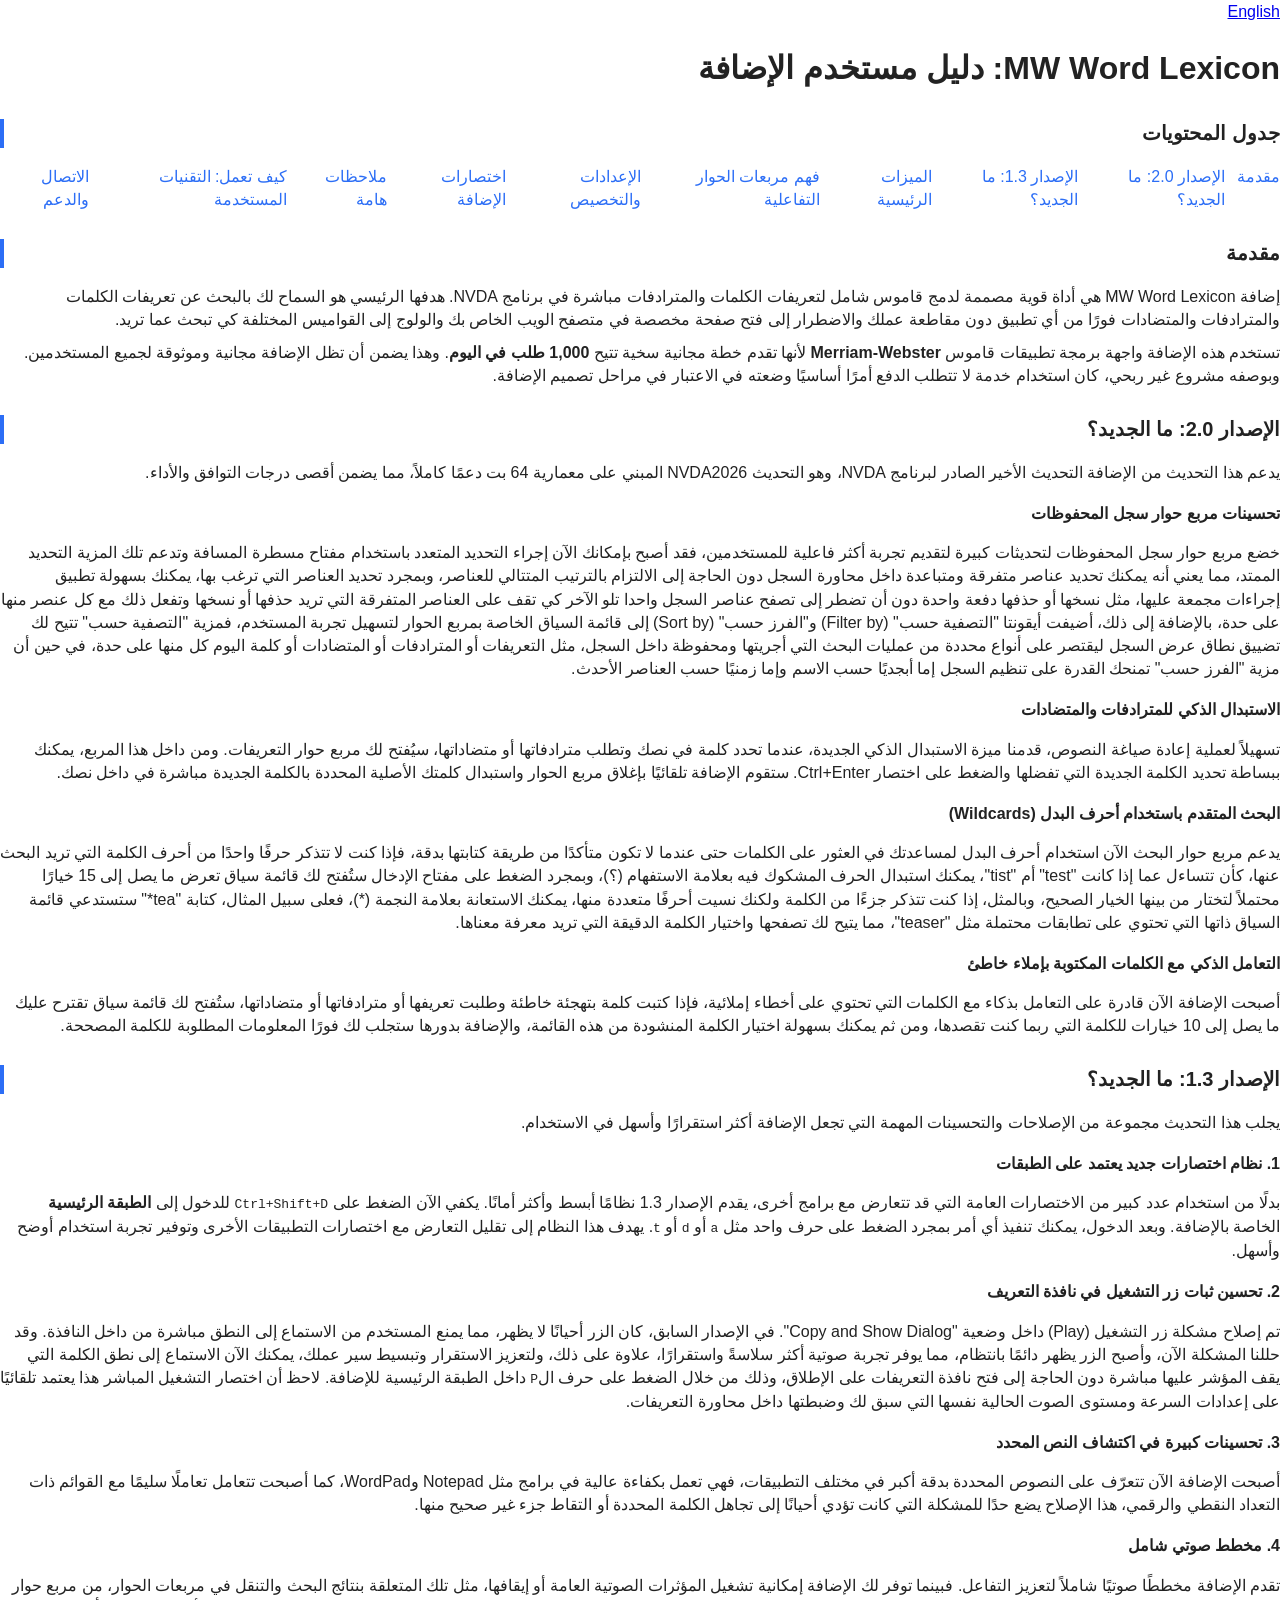
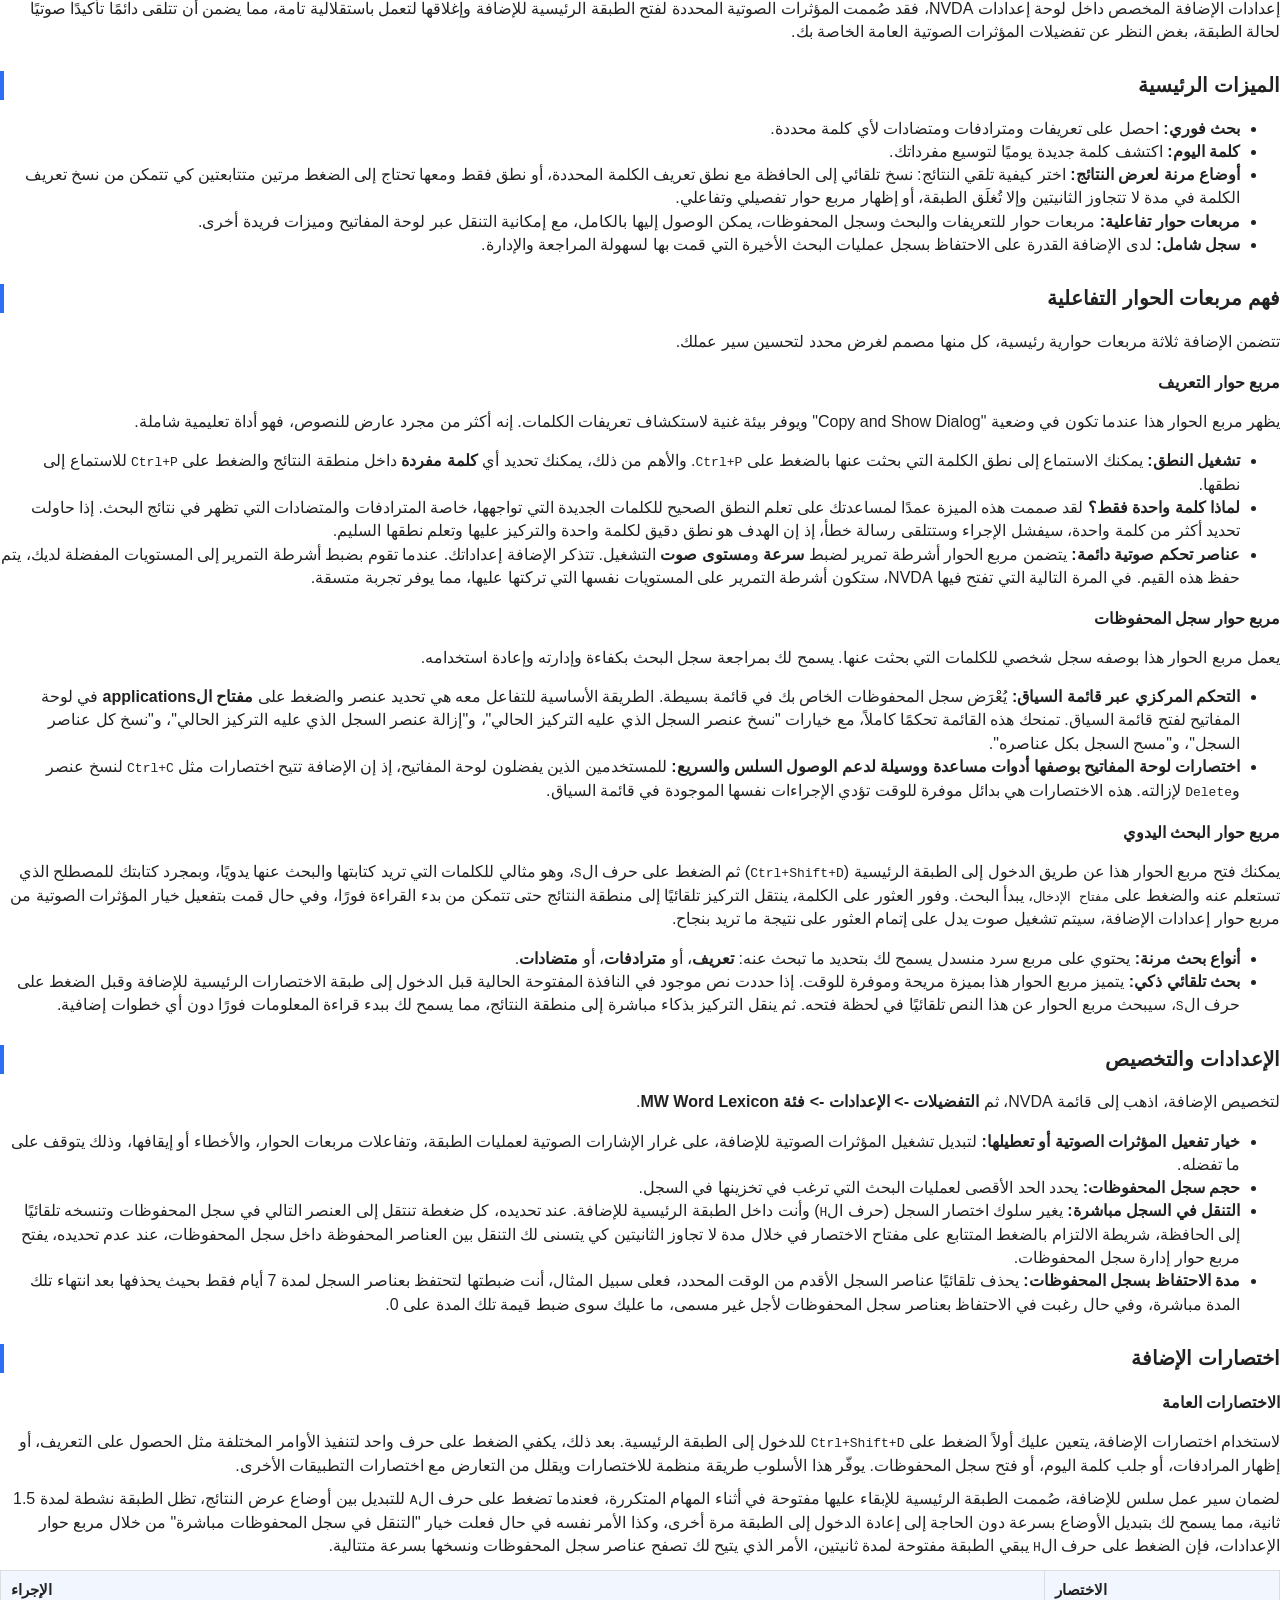
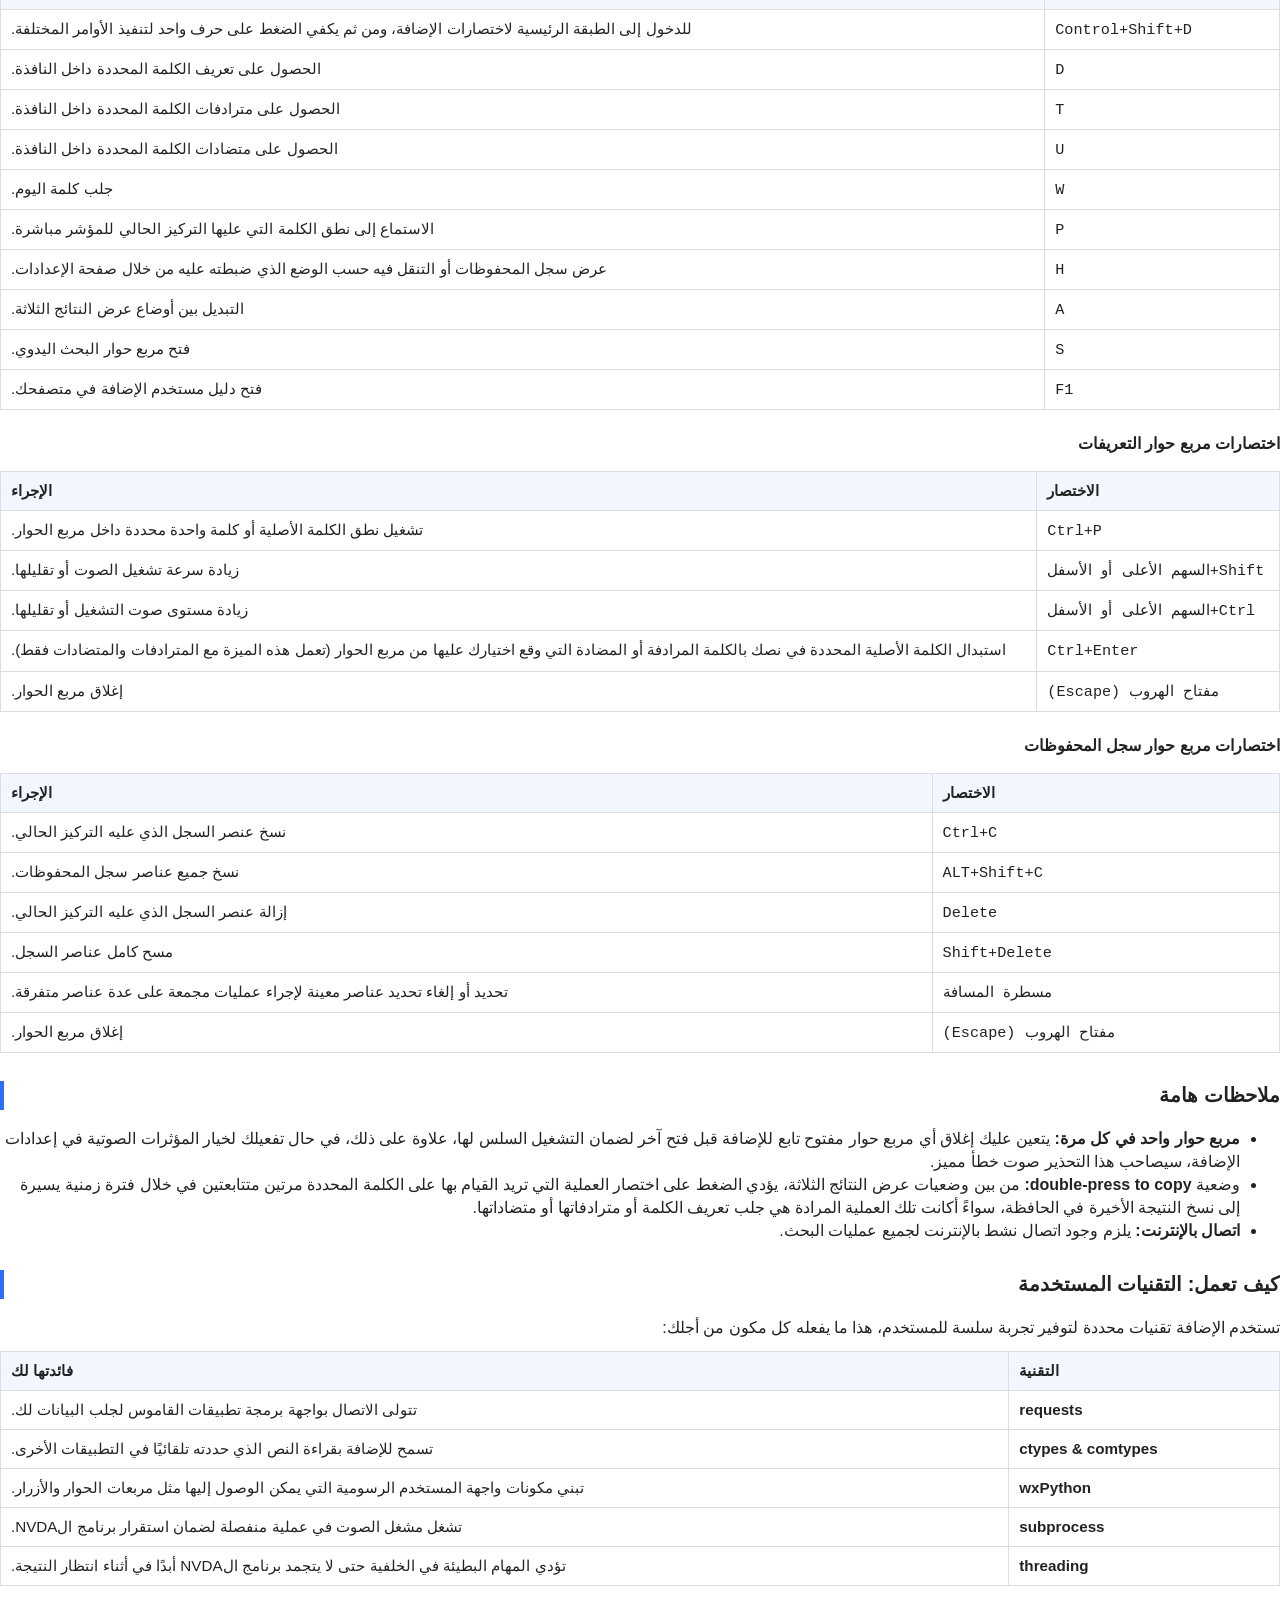
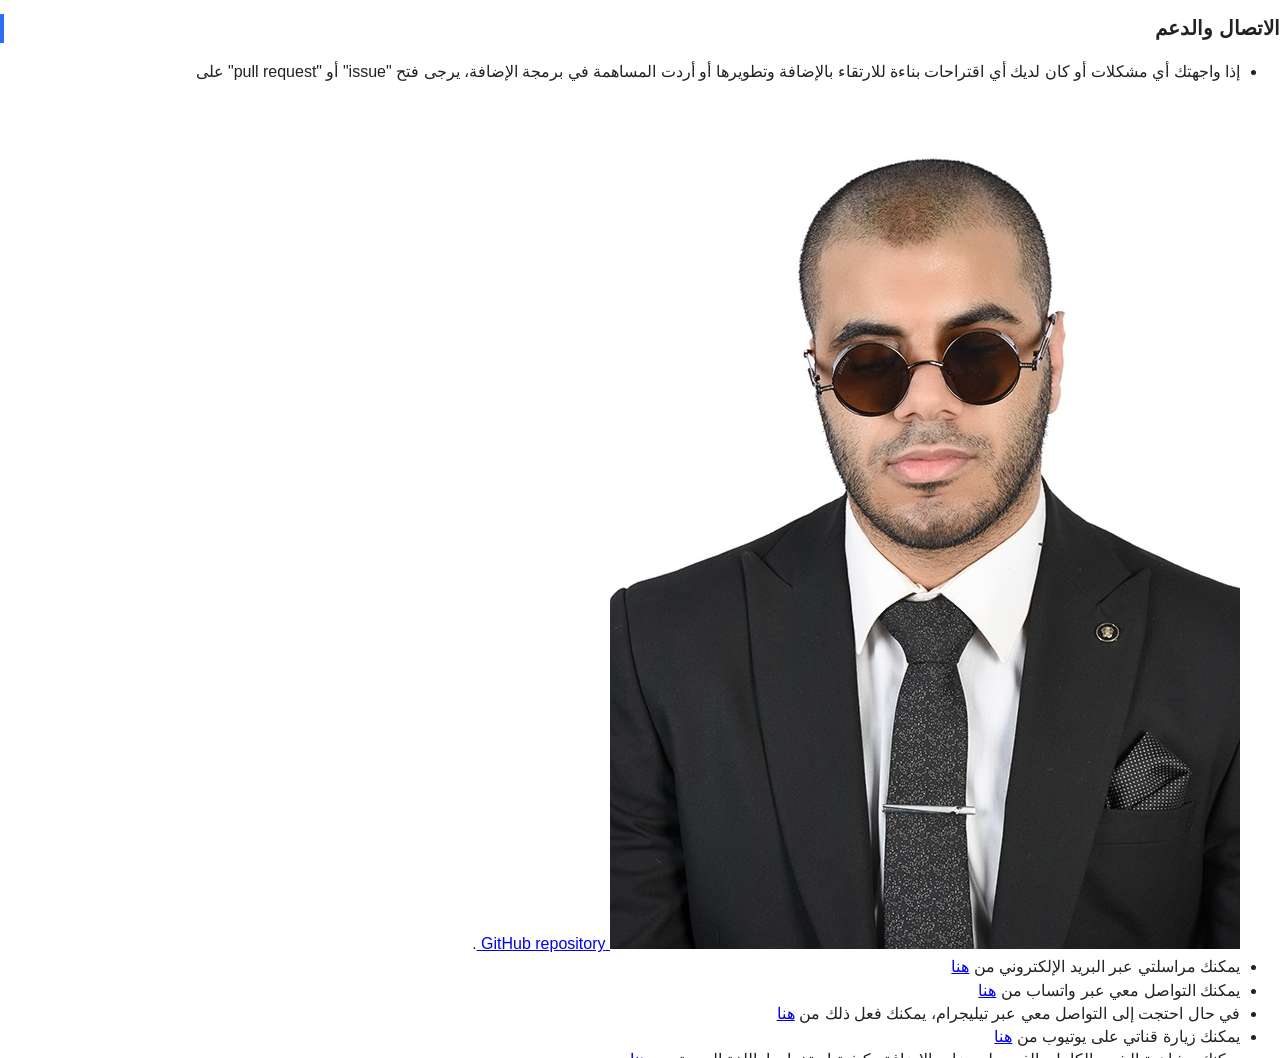
==== commit 2df2cce4: "update English and Arabic user guides with v2.0 new features and NVDA 2026 support" ====
--- a/docs/ar/ara.html
+++ b/docs/ar/ara.html
@@ -15,6 +15,7 @@
             <h2>جدول المحتويات</h2>
             <ul>
                 <li><a href="#introduction">مقدمة</a></li>
+                <li><a href="#v2.0update">الإصدار 2.0: ما الجديد؟</a></li>
                 <li><a href="#v1.3update">الإصدار 1.3: ما الجديد؟</a></li>
                 <li><a href="#features">الميزات الرئيسية</a></li>
                 <li><a href="#dialogs">فهم مربعات الحوار التفاعلية</a></li>
@@ -35,8 +36,26 @@
                 تستخدم هذه الإضافة واجهة برمجة تطبيقات قاموس <strong>Merriam-Webster</strong> لأنها تقدم خطة مجانية سخية تتيح <strong>1,000 طلب في اليوم</strong>. وهذا يضمن أن تظل الإضافة مجانية وموثوقة لجميع المستخدمين. وبوصفه مشروع غير ربحي، كان استخدام خدمة لا تتطلب الدفع أمرًا أساسيًا وضعته في الاعتبار في مراحل تصميم الإضافة.
             </p>
         </section>
-<section id="v1.3update">
-  <h2>الإصدار 1.3: ما الجديد؟</h2>
+
+                <section id="v2.0update">
+            <h2>الإصدار 2.0: ما الجديد؟</h2>
+            <p>يدعم هذا التحديث من الإضافة التحديث الأخير الصادر لبرنامج NVDA، وهو التحديث NVDA2026 المبني على معمارية 64 بت دعمًا كاملاً، مما يضمن أقصى درجات التوافق والأداء.</p>
+
+            <h3>تحسينات مربع حوار سجل المحفوظات</h3>
+            <p>خضع مربع حوار سجل المحفوظات لتحديثات كبيرة لتقديم تجربة أكثر فاعلية للمستخدمين، فقد أصبح بإمكانك الآن إجراء التحديد المتعدد باستخدام مفتاح مسطرة المسافة وتدعم تلك المزية التحديد الممتد، مما يعني أنه يمكنك تحديد عناصر متفرقة ومتباعدة داخل محاورة  السجل دون الحاجة إلى الالتزام بالترتيب المتتالي للعناصر، وبمجرد تحديد العناصر التي ترغب بها، يمكنك بسهولة تطبيق إجراءات مجمعة عليها، مثل نسخها أو حذفها دفعة واحدة دون أن تضطر إلى تصفح عناصر السجل واحدا تلو الآخر كي تقف على العناصر المتفرقة التي تريد حذفها أو نسخها وتفعل ذلك مع كل عنصر منها على حدة، بالإضافة إلى ذلك، أضيفت أيقونتا "التصفية حسب" (Filter by) و"الفرز حسب" (Sort by) إلى قائمة السياق الخاصة بمربع الحوار لتسهيل تجربة المستخدم، فمزية "التصفية حسب" تتيح لك تضييق نطاق عرض السجل ليقتصر على أنواع محددة من عمليات البحث التي أجريتها ومحفوظة داخل السجل، مثل التعريفات أو المترادفات أو المتضادات أو كلمة اليوم كل منها على حدة، في حين أن مزية  "الفرز حسب" تمنحك القدرة على تنظيم السجل إما أبجديًا حسب الاسم وإما زمنيًا حسب العناصر الأحدث.</p>
+
+            <h3>الاستبدال الذكي للمترادفات والمتضادات</h3>
+            <p>تسهيلاً لعملية إعادة صياغة النصوص، قدمنا ميزة الاستبدال الذكي الجديدة، عندما تحدد كلمة في نصك وتطلب مترادفاتها أو متضاداتها، سيُفتح لك مربع حوار التعريفات. ومن داخل هذا المربع، يمكنك ببساطة تحديد الكلمة الجديدة التي تفضلها والضغط على اختصار Ctrl+Enter. ستقوم الإضافة تلقائيًا بإغلاق مربع الحوار واستبدال كلمتك الأصلية المحددة بالكلمة الجديدة مباشرة في داخل نصك.</p>
+
+            <h3>البحث المتقدم باستخدام أحرف البدل (Wildcards)</h3>
+            <p>يدعم مربع حوار البحث الآن استخدام أحرف البدل لمساعدتك في العثور على الكلمات حتى عندما لا تكون متأكدًا من طريقة كتابتها بدقة، فإذا كنت لا تتذكر حرفًا واحدًا من أحرف الكلمة التي تريد البحث عنها، كأن تتساءل عما إذا كانت "test" أم "tist"، يمكنك استبدال الحرف المشكوك فيه بعلامة الاستفهام (؟)، وبمجرد الضغط على مفتاح الإدخال ستُفتح لك قائمة سياق تعرض ما يصل إلى 15 خيارًا محتملاً لتختار من بينها الخيار الصحيح، وبالمثل، إذا كنت تتذكر جزءًا من الكلمة ولكنك نسيت أحرفًا متعددة منها، يمكنك الاستعانة بعلامة النجمة (*)، فعلى سبيل المثال، كتابة "tea*" ستستدعي قائمة السياق ذاتها التي تحتوي على تطابقات محتملة مثل "teaser"، مما يتيح لك تصفحها واختيار الكلمة الدقيقة التي تريد معرفة معناها.</p>
+
+            <h3>التعامل الذكي مع الكلمات المكتوبة بإملاء خاطئ</h3>
+            <p>أصبحت الإضافة الآن قادرة على التعامل بذكاء مع الكلمات التي تحتوي على أخطاء إملائية، فإذا كتبت كلمة بتهجئة خاطئة وطلبت تعريفها أو مترادفاتها أو متضاداتها، ستُفتح لك قائمة سياق تقترح عليك ما يصل إلى 10 خيارات للكلمة التي ربما كنت تقصدها، ومن ثم يمكنك بسهولة اختيار الكلمة المنشودة من هذه القائمة، والإضافة بدورها ستجلب لك فورًا المعلومات المطلوبة للكلمة المصححة.</p>
+        </section>
+
+        <section id="v1.3update">
+        <h2>الإصدار 1.3: ما الجديد؟</h2>
 
   <p>
     يجلب هذا التحديث مجموعة من الإصلاحات والتحسينات المهمة التي تجعل الإضافة أكثر استقرارًا وأسهل في الاستخدام.
@@ -173,7 +192,8 @@
                     <tr><td><code>Ctrl+P</code></td><td>تشغيل نطق الكلمة الأصلية أو كلمة واحدة محددة داخل مربع الحوار.</td></tr>
                     <tr><td><code>Shift+السهم الأعلى أو الأسفل</code></td><td>زيادة سرعة تشغيل الصوت أو تقليلها.</td></tr>
                     <tr><td><code>Ctrl+السهم الأعلى أو الأسفل</code></td><td>زيادة مستوى صوت التشغيل أو تقليلها.</td></tr>
-                    <tr><td><code>Escape</code></td><td>إغلاق مربع الحوار.</td></tr>
+                    <tr><td><code>Ctrl+Enter</code></td><td>استبدال الكلمة الأصلية المحددة في نصك بالكلمة المرادفة أو المضادة  التي وقع اختيارك عليها من مربع الحوار (تعمل هذه الميزة مع المترادفات والمتضادات فقط).</td></tr>
+                    <tr><td><code>مفتاح الهروب (Escape)</code></td><td>إغلاق مربع الحوار.</td></tr>
                 </tbody>
             </table>
 
@@ -185,7 +205,8 @@
                     <tr><td><code>ALT+Shift+C</code></td><td>نسخ جميع عناصر سجل المحفوظات.</td></tr>
                     <tr><td><code>Delete</code></td><td>إزالة عنصر السجل الذي عليه التركيز الحالي.</td></tr>
                     <tr><td><code>Shift+Delete</code></td><td>مسح كامل عناصر السجل.</td></tr>
-                    <tr><td><code>Escape</code></td><td>إغلاق مربع الحوار.</td></tr>
+                    <tr><td><code>مسطرة المسافة</code></td><td>تحديد أو إلغاء تحديد عناصر معينة لإجراء عمليات مجمعة على عدة عناصر متفرقة.</td></tr>
+                    <tr><td><code>مفتاح الهروب (Escape)</code></td><td>إغلاق مربع الحوار.</td></tr>
                 </tbody>
             </table>
         </section>
